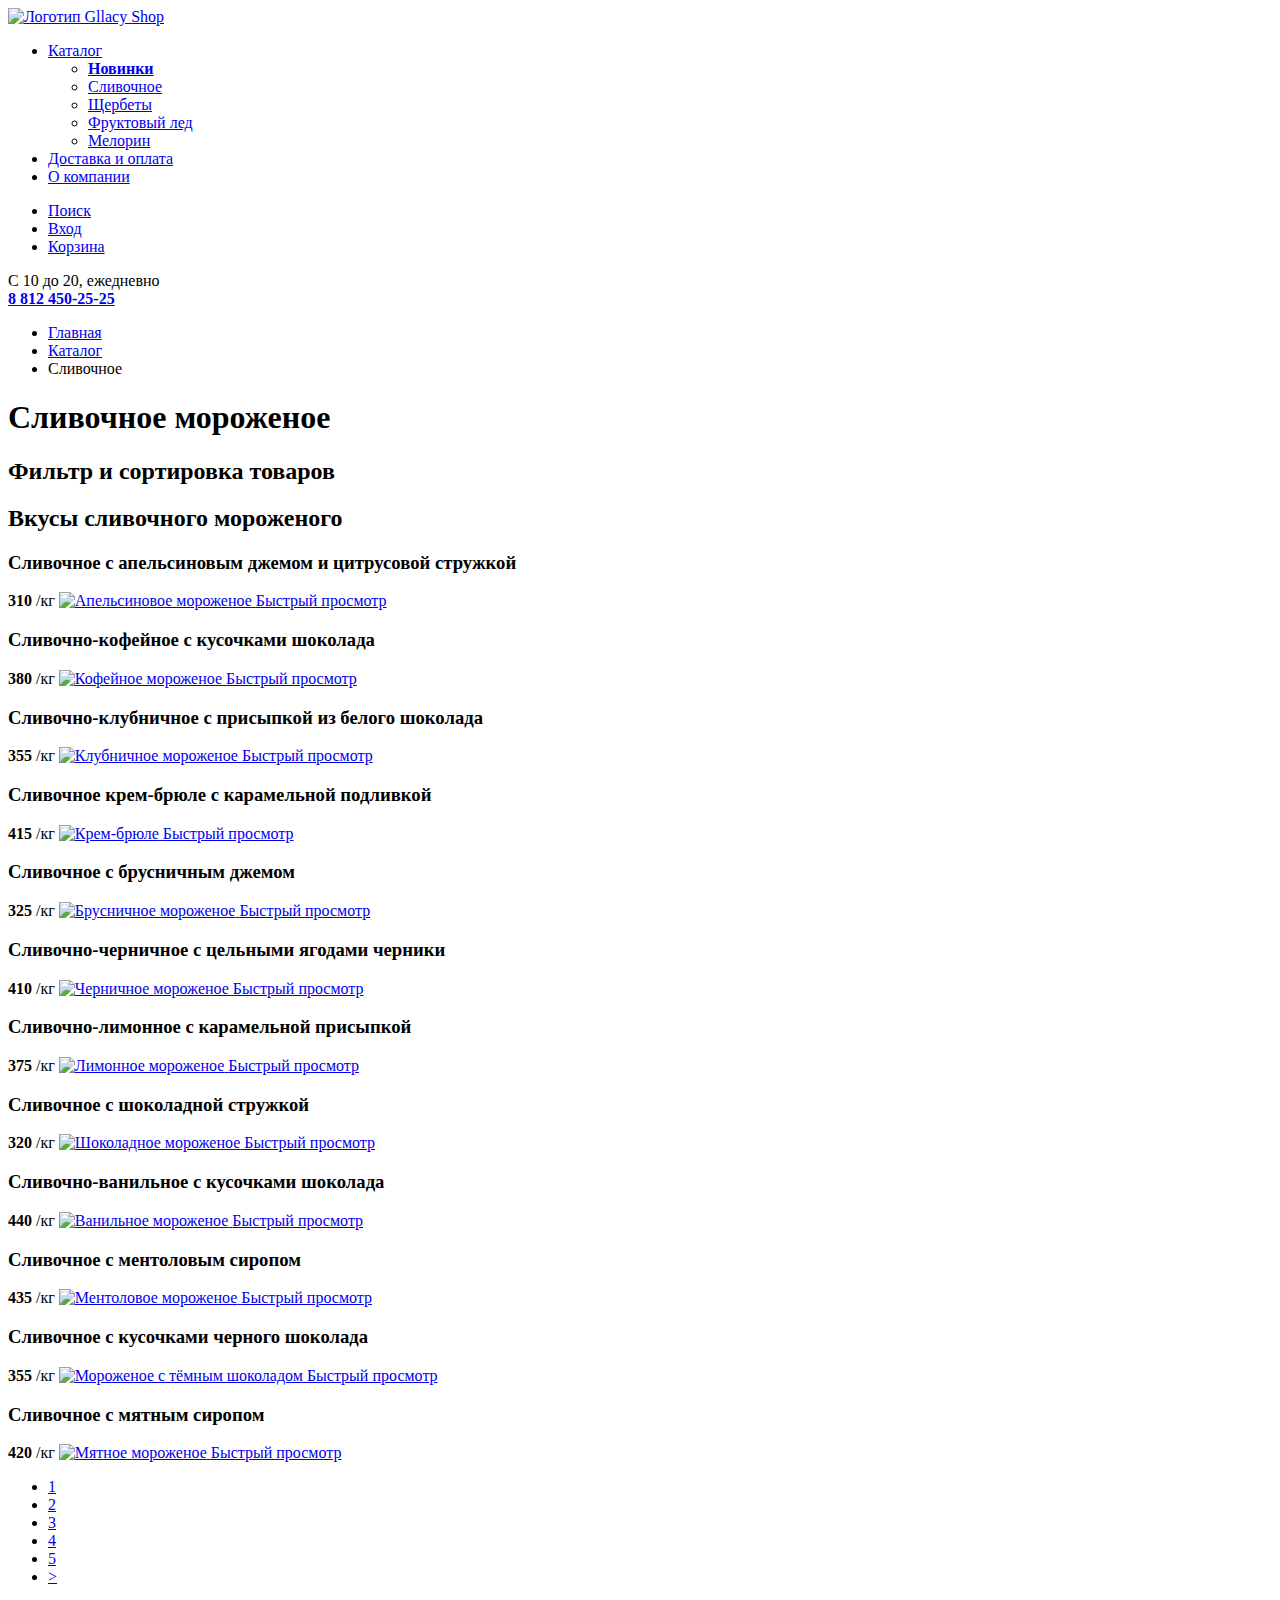
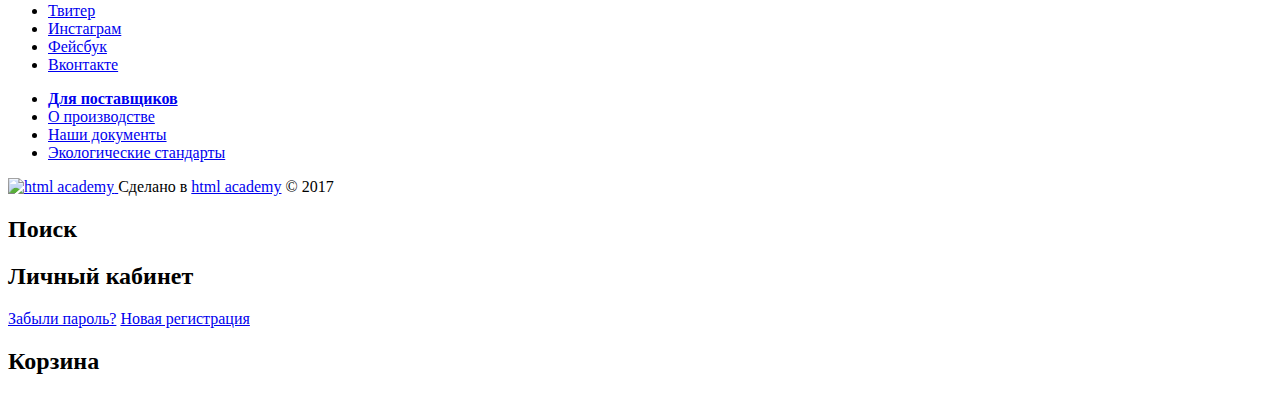
==== catalog.html @ 95138f8a "Правки: done" ====
<!DOCTYPE html>
<html lang="ru">
  <head>
    <meta charset="utf-8">
    <title>Каталог Gllacy Shop</title>
  </head>
  <body>
    <header class="page-header">
      <nav class="main-nav">
        <a class="main-header-logo" href="index.html">
          <img src="img/index-logo.svg" width="154" height="64" alt="Логотип Gllacy Shop">
        </a>
        <ul class="site-nav">
          <li class="site-nav-current">
            <a href="#">Каталог</a>
            <ul class="sub-nav">
              <li><a href="#"><b>Новинки</b></a></li>
              <li><a href="#">Сливочное</a></li>
              <li><a href="#">Щербеты</a></li>
              <li><a href="#">Фруктовый лед</a></li>
              <li><a href="#">Мелорин</a></li>
            </ul>
          </li>
          <li class="site-nav-item">
            <a class="deliver-and-pay" href="#">Доставка и оплата</a>
          </li>
          <li class="site-nav-item">
            <a class="about-company" href="#">О компании</a>
          </li>
        </ul>
        <ul class="user-nav">
          <li class="btn search-btn">
            <a href="#">Поиск</a>
          </li>
          <li class="btn login-btn">
            <a href="#">Вход</a>
          </li>
          <li class="btn basket-btn">
            <a href="#">Корзина</a>
          </li>
        </ul>
      </nav>
      <p class="header-worktime">
        С 10 до 20, ежедневно<br>
        <a class="phone" href="#"><b>8 812 450-25-25</b></a>
      </p>
    </header>

    <main class="container">

      <ul class="breadcrumbs">
        <li><a href="index.html">Главная</a></li>
        <li><a href="#">Каталог</a></li>
        <li class="breadcrumbs-current">Сливочное</li>
      </ul>

      <h1 class="page-title">Сливочное мороженое</h1>

      <section class="filters">
        <h2 class="visually-hidden">Фильтр и сортировка товаров</h2>
        <!--select, input, form-->
      </section>

      <section class="catalog">
        <h2 class="visually-hidden">Вкусы сливочного мороженого</h2>
        <!--1 ряд-->
        <article class="catalog-item">
          <h3>Сливочное с апельсиновым джемом и цитрусовой стружкой</h3>
          <b>310</b> /кг
          <a href="#">
            <img src="img/orange-ice-cream.svg" width="267" height="267" alt="Апельсиновое мороженое">
          </a> 
          <a class="btn" href="#">Быстрый просмотр</a>
        </article>
        <article class="catalog-item">
          <h3>Сливочно-кофейное с кусочками шоколада</h3>
          <b>380</b> /кг
          <a href="#">
            <img src="img/coffee-ice-cream.svg" width="267" height="267" alt="Кофейное мороженое">
          </a>
          <a class="btn" href="#">Быстрый просмотр</a>
        </article>
        <article class="catalog-item">
          <h3>Сливочно-клубничное с присыпкой из белого шоколада</h3>
          <b>355</b> /кг
          <a href="#">
            <img src="img/strawberry-ice-cream.svg" width="267" height="267" alt="Клубничное мороженое">
          </a>
          <a class="btn" href="#">Быстрый просмотр</a>
        </article>
        <article class="catalog-item">
          <h3>Сливочное крем-брюле с карамельной подливкой</h3>
          <b>415</b> /кг
          <a href="#">
            <img src="img/creme-brulee-cream.svg" width="267" height="267" alt="Крем-брюле">
          </a>
          <a class="btn" href="#">Быстрый просмотр</a>
        </article>
        <!--2 ряд-->
        <article class="catalog-item">
          <h3>Сливочное с брусничным джемом</h3>
          <b>325</b> /кг
          <a href="#">
            <img src="img/cowberry-ice-cream.svg" width="267" height="267" alt="Брусничное мороженое">
          </a>
          <a class="btn" href="#">Быстрый просмотр</a>
        </article>
        <article class="catalog-item">
          <h3>Сливочно-черничное с цельными ягодами черники</h3>
          <b>410</b> /кг
          <a href="#">
            <img src="img/blueberry-ice-cream.svg" width="267" height="267" alt="Черничное мороженое">
          </a>
          <a class="btn" href="#">Быстрый просмотр</a>
        </article>
        <article class="catalog-item">
          <h3>Сливочно-лимонное с карамельной присыпкой</h3>
          <b>375</b> /кг
          <a href="#">
            <img src="img/lemon-ice-cream.svg" width="267" height="267" alt="Лимонное мороженое">
          </a>
          <a class="btn" href="#">Быстрый просмотр</a>
        </article>
        <article class="catalog-item">
          <h3>Сливочное с шоколадной стружкой</h3>
          <b>320</b> /кг
          <a href="#">
            <img src="img/chocolate-ice-cream.svg" width="267" height="267" alt="Шоколадное мороженое">
          </a>
          <a class="btn" href="#">Быстрый просмотр</a>
        </article>
        <!--3 ряд-->
        <article class="catalog-item">
          <h3>Сливочно-ванильное с кусочками шоколада </h3>
          <b>440</b> /кг
          <a href="#">
            <img src="img/vanilla-ice-cream.svg" width="267" height="267" alt="Ванильное мороженое">
          </a>
          <a class="btn" href="#">Быстрый просмотр</a>
        </article>
        <article class="catalog-item">
          <h3>Сливочноe с ментоловым сиропом</h3>
          <b>435</b> /кг
          <a href="#">
            <img src="img/menthol-ice-cream.svg" width="267" height="267" alt="Ментоловое мороженое">
            </a>
          <a class="btn" href="#">Быстрый просмотр</a>
        </article>
        <article class="catalog-item">
          <h3>Сливочное с кусочками черного шоколада</h3>
          <b>355</b> /кг
          <a href="#">
            <img src="img/dark-chocolate-ice-cream.svg" width="267" height="267" alt="Мороженое с тёмным шоколадом">
          </a>
          <a class="btn" href="#">Быстрый просмотр</a>
        </article>
        <article class="catalog-item">
          <h3>Сливочное с мятным сиропом</h3>
          <b>420</b> /кг
          <a href="#">
            <img src="img/mint-ice-cream.svg" width="267" height="267" alt="Мятное мороженое">
          </a>
          <a class="btn" href="#">Быстрый просмотр</a>
        </article>
          
        <!--Пагинатор-->
        <ul class="pagination-list">
          <li class="pagination-item pagination-item-current"><a href="#">1</a></li>
          <li class="pagination-item"><a href="#">2</a></li>
          <li class="pagination-item"><a href="#">3</a></li>
          <li class="pagination-item"><a href="#">4</a></li>
          <li class="pagination-item"><a href="#">5</a></li>
          <li class="pagination-item"><a href="#">&gt;</a></li>
        </ul>
      </section>
    </main>
        
    <footer class="page-footer">
      <ul class="footer-social">
        <li class="social-btn"><a href="#">Твитер</a></li>
        <li class="social-btn"><a href="#">Инстаграм</a></li>
        <li class="social-btn"><a href="#">Фейсбук</a></li>
        <li class="social-btn"><a href="#">Вконтакте</a></li>
      </ul>

      <ul class="footer-doc">
        <li class="doc-item">
          <a href="#"><b>Для поставщиков</b></a>
        </li>
        <li class="doc-item"><a href="#">О производстве</a></li>
        <li class="doc-item"><a href="#">Наши документы</a></li>
        <li class="doc-item"><a href="#">Экологические стандарты</a></li>
      </ul>

      <div class="footer-copyright">
        <a href="https://htmlacademy.ru/intensive/htmlcss">
          <img alt="html academy" src="img/htmlacademy.png">
        </a>
        Сделано в <a href="https://htmlacademy.ru/intensive/htmlcss">html academy</a> &copy; 2017
      </div>
    </footer>

    <section class="modal modal-search">
      <h2>Поиск</h2>
      <!--input-->
    </section>

    <section class="modal modal-login">
      <h2 class="visually-hidden">Личный кабинет</h2>
      <!--form and input-->
      <a href="#">Забыли пароль?</a>
      <a href="#">Новая регистрация</a>
    </section>

    <section class="modal modal-basket">
      <h2 class="visually-hidden">Корзина</h2>
      <!--form-->
    </section>

  </body>
</html>
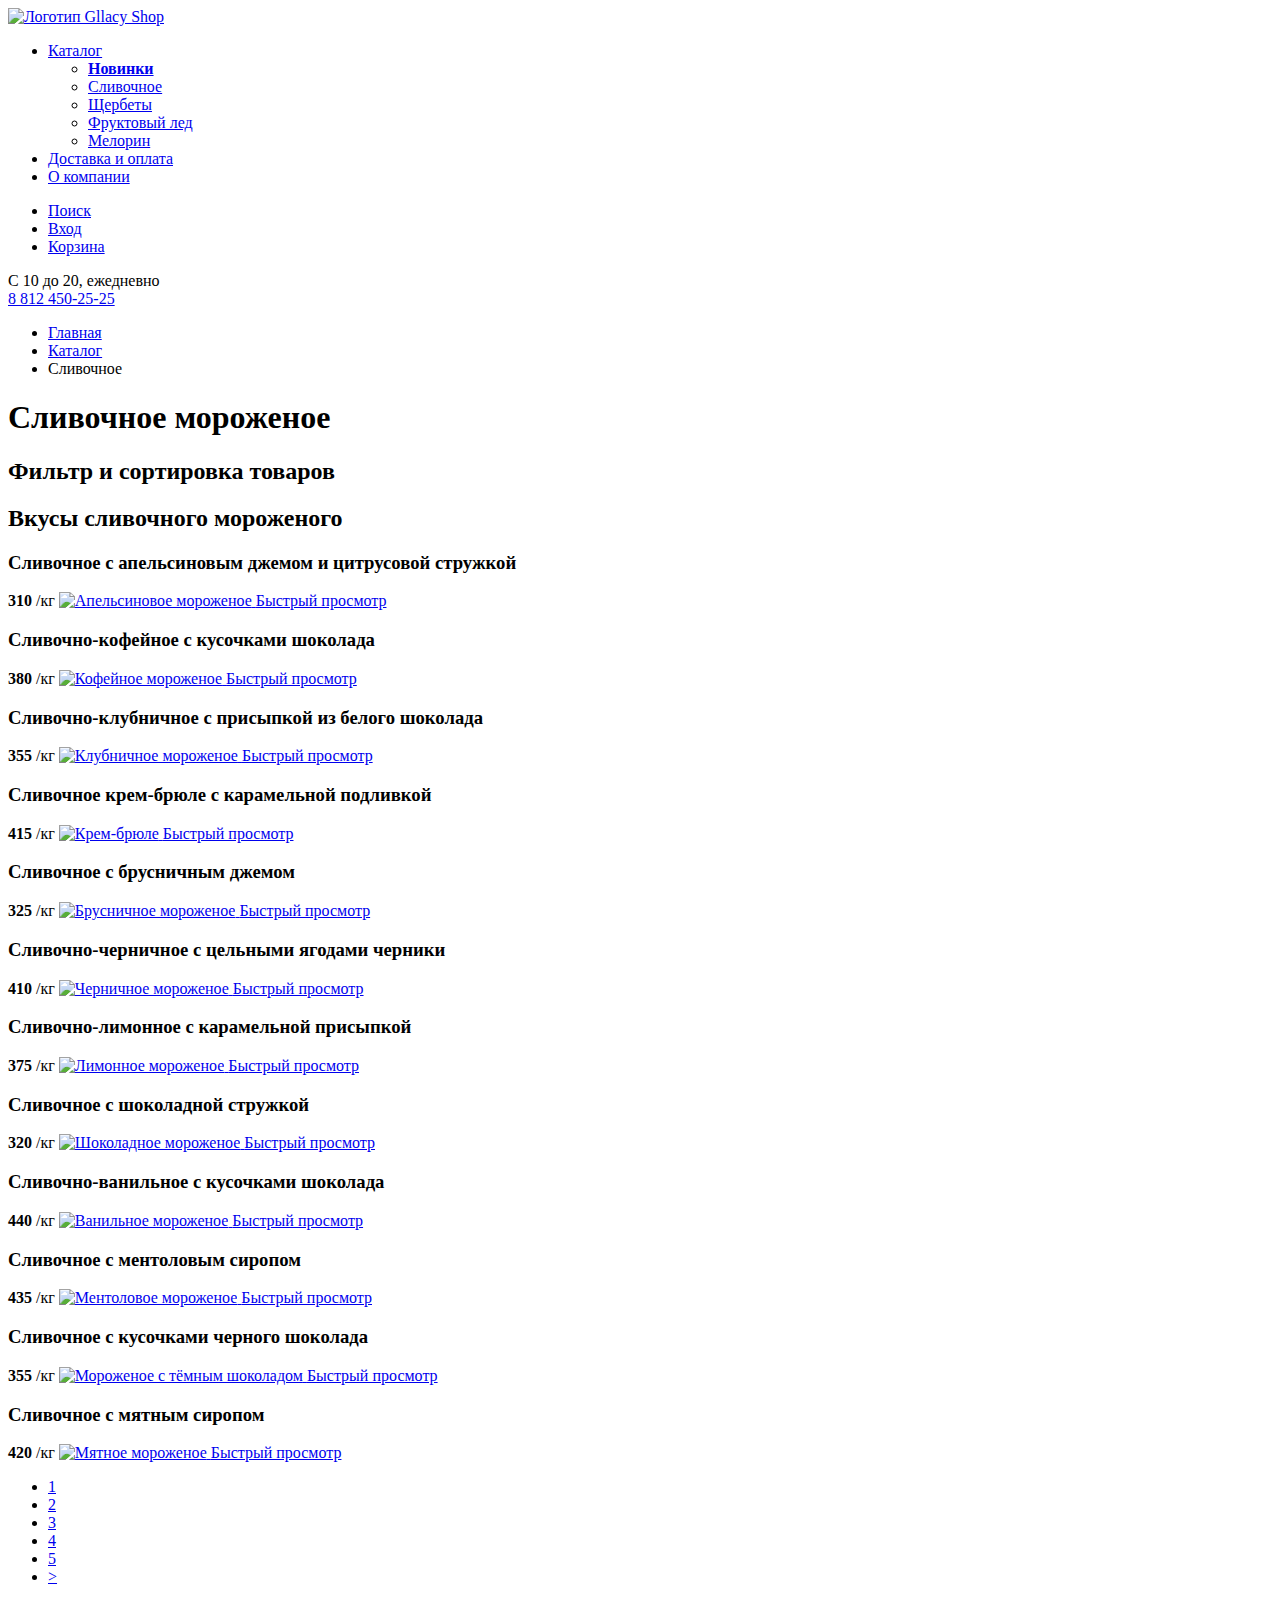
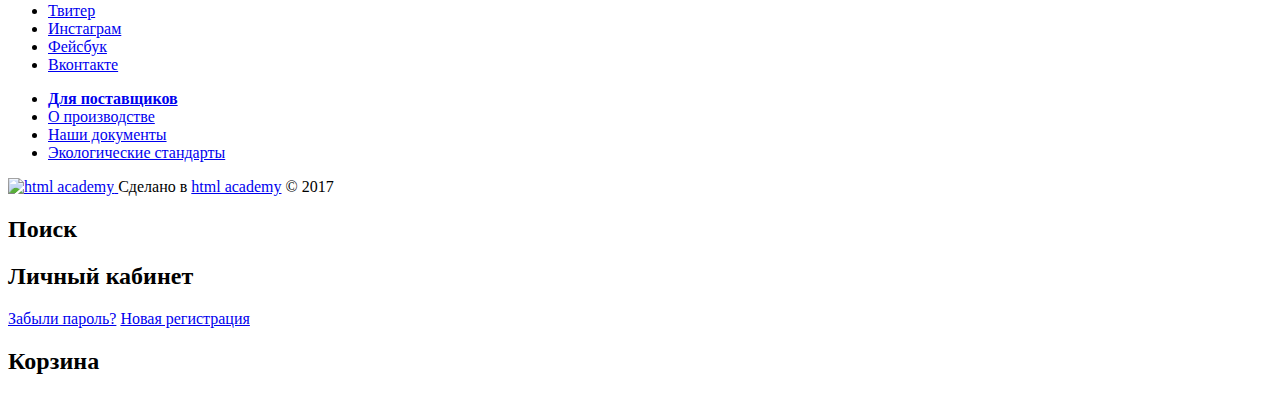
==== commit f7466bfd: "Добавлены классы и переносы" ====
--- a/catalog.html
+++ b/catalog.html
@@ -11,47 +11,61 @@
           <img src="img/index-logo.svg" width="154" height="64" alt="Логотип Gllacy Shop">
         </a>
         <ul class="site-nav">
-          <li class="site-nav-current">
-            <a href="#">Каталог</a>
+          <li class="site-nav-item site-nav-current">
+            <a class="site-nav-link" href="#">Каталог</a>
             <ul class="sub-nav">
-              <li><a href="#"><b>Новинки</b></a></li>
-              <li><a href="#">Сливочное</a></li>
-              <li><a href="#">Щербеты</a></li>
-              <li><a href="#">Фруктовый лед</a></li>
-              <li><a href="#">Мелорин</a></li>
+              <li class="sub-nav-item">
+                <a class="sub-nav-link" href="#"><b>Новинки</b></a>
+              </li>
+              <li class="sub-nav-item">
+                <a class="sub-nav-link" href="#">Сливочное</a>
+              </li>
+              <li class="sub-nav-item">
+                <a class="sub-nav-link" href="#">Щербеты</a>
+              </li>
+              <li class="sub-nav-item">
+                <a class="sub-nav-link" href="#">Фруктовый лед</a>
+              </li>
+              <li class="sub-nav-item">
+                <a class="sub-nav-link" href="#">Мелорин</a>
+              </li>
             </ul>
           </li>
           <li class="site-nav-item">
-            <a class="deliver-and-pay" href="#">Доставка и оплата</a>
+            <a class="site-nav-link" href="#">Доставка и оплата</a>
           </li>
           <li class="site-nav-item">
-            <a class="about-company" href="#">О компании</a>
+            <a class="site-nav-link" href="#">О компании</a>
           </li>
         </ul>
         <ul class="user-nav">
           <li class="btn search-btn">
-            <a href="#">Поиск</a>
+            <a class="user-nav-link" href="#">Поиск</a>
           </li>
           <li class="btn login-btn">
-            <a href="#">Вход</a>
+            <a class="user-nav-link" href="#">Вход</a>
           </li>
           <li class="btn basket-btn">
-            <a href="#">Корзина</a>
+            <a class="user-nav-link" href="#">Корзина</a>
           </li>
         </ul>
       </nav>
       <p class="header-worktime">
         С 10 до 20, ежедневно<br>
-        <a class="phone" href="#"><b>8 812 450-25-25</b></a>
+        <a class="phone" href="tel:+781245502525">8 812 450-25-25</a>
       </p>
     </header>
 
     <main class="container">
 
       <ul class="breadcrumbs">
-        <li><a href="index.html">Главная</a></li>
-        <li><a href="#">Каталог</a></li>
-        <li class="breadcrumbs-current">Сливочное</li>
+        <li class="breadcrumbs-item">
+          <a class="breadcrumbs-link" href="index.html">Главная</a>
+        </li>
+        <li class="breadcrumbs-item">
+          <a class="breadcrumbs-link" href="#">Каталог</a>
+        </li>
+        <li class="breadcrumbs-link breadcrumbs-current">Сливочное</li>
       </ul>
 
       <h1 class="page-title">Сливочное мороженое</h1>
@@ -67,7 +81,7 @@
         <article class="catalog-item">
           <h3>Сливочное с апельсиновым джемом и цитрусовой стружкой</h3>
           <b>310</b> /кг
-          <a href="#">
+          <a class="catalog-img" href="#">
             <img src="img/orange-ice-cream.svg" width="267" height="267" alt="Апельсиновое мороженое">
           </a> 
           <a class="btn" href="#">Быстрый просмотр</a>
@@ -75,7 +89,7 @@
         <article class="catalog-item">
           <h3>Сливочно-кофейное с кусочками шоколада</h3>
           <b>380</b> /кг
-          <a href="#">
+          <a class="catalog-img" href="#">
             <img src="img/coffee-ice-cream.svg" width="267" height="267" alt="Кофейное мороженое">
           </a>
           <a class="btn" href="#">Быстрый просмотр</a>
@@ -83,7 +97,7 @@
         <article class="catalog-item">
           <h3>Сливочно-клубничное с присыпкой из белого шоколада</h3>
           <b>355</b> /кг
-          <a href="#">
+          <a class="catalog-img" href="#">
             <img src="img/strawberry-ice-cream.svg" width="267" height="267" alt="Клубничное мороженое">
           </a>
           <a class="btn" href="#">Быстрый просмотр</a>
@@ -91,7 +105,7 @@
         <article class="catalog-item">
           <h3>Сливочное крем-брюле с карамельной подливкой</h3>
           <b>415</b> /кг
-          <a href="#">
+          <a class="catalog-img" href="#">
             <img src="img/creme-brulee-cream.svg" width="267" height="267" alt="Крем-брюле">
           </a>
           <a class="btn" href="#">Быстрый просмотр</a>
@@ -100,7 +114,7 @@
         <article class="catalog-item">
           <h3>Сливочное с брусничным джемом</h3>
           <b>325</b> /кг
-          <a href="#">
+          <a class="catalog-img" href="#">
             <img src="img/cowberry-ice-cream.svg" width="267" height="267" alt="Брусничное мороженое">
           </a>
           <a class="btn" href="#">Быстрый просмотр</a>
@@ -108,7 +122,7 @@
         <article class="catalog-item">
           <h3>Сливочно-черничное с цельными ягодами черники</h3>
           <b>410</b> /кг
-          <a href="#">
+          <a class="catalog-img" href="#">
             <img src="img/blueberry-ice-cream.svg" width="267" height="267" alt="Черничное мороженое">
           </a>
           <a class="btn" href="#">Быстрый просмотр</a>
@@ -116,7 +130,7 @@
         <article class="catalog-item">
           <h3>Сливочно-лимонное с карамельной присыпкой</h3>
           <b>375</b> /кг
-          <a href="#">
+          <a class="catalog-img" href="#">
             <img src="img/lemon-ice-cream.svg" width="267" height="267" alt="Лимонное мороженое">
           </a>
           <a class="btn" href="#">Быстрый просмотр</a>
@@ -124,7 +138,7 @@
         <article class="catalog-item">
           <h3>Сливочное с шоколадной стружкой</h3>
           <b>320</b> /кг
-          <a href="#">
+          <a class="catalog-img" href="#">
             <img src="img/chocolate-ice-cream.svg" width="267" height="267" alt="Шоколадное мороженое">
           </a>
           <a class="btn" href="#">Быстрый просмотр</a>
@@ -133,7 +147,7 @@
         <article class="catalog-item">
           <h3>Сливочно-ванильное с кусочками шоколада </h3>
           <b>440</b> /кг
-          <a href="#">
+          <a class="catalog-img" href="#">
             <img src="img/vanilla-ice-cream.svg" width="267" height="267" alt="Ванильное мороженое">
           </a>
           <a class="btn" href="#">Быстрый просмотр</a>
@@ -141,7 +155,7 @@
         <article class="catalog-item">
           <h3>Сливочноe с ментоловым сиропом</h3>
           <b>435</b> /кг
-          <a href="#">
+          <a class="catalog-img" href="#">
             <img src="img/menthol-ice-cream.svg" width="267" height="267" alt="Ментоловое мороженое">
             </a>
           <a class="btn" href="#">Быстрый просмотр</a>
@@ -149,7 +163,7 @@
         <article class="catalog-item">
           <h3>Сливочное с кусочками черного шоколада</h3>
           <b>355</b> /кг
-          <a href="#">
+          <a class="catalog-img" href="#">
             <img src="img/dark-chocolate-ice-cream.svg" width="267" height="267" alt="Мороженое с тёмным шоколадом">
           </a>
           <a class="btn" href="#">Быстрый просмотр</a>
@@ -157,7 +171,7 @@
         <article class="catalog-item">
           <h3>Сливочное с мятным сиропом</h3>
           <b>420</b> /кг
-          <a href="#">
+          <a class="catalog-img" href="#">
             <img src="img/mint-ice-cream.svg" width="267" height="267" alt="Мятное мороженое">
           </a>
           <a class="btn" href="#">Быстрый просмотр</a>
@@ -165,35 +179,61 @@
           
         <!--Пагинатор-->
         <ul class="pagination-list">
-          <li class="pagination-item pagination-item-current"><a href="#">1</a></li>
-          <li class="pagination-item"><a href="#">2</a></li>
-          <li class="pagination-item"><a href="#">3</a></li>
-          <li class="pagination-item"><a href="#">4</a></li>
-          <li class="pagination-item"><a href="#">5</a></li>
-          <li class="pagination-item"><a href="#">&gt;</a></li>
+          <li class="pagination-item pagination-item-current">
+            <a class="paginator-link" href="#">1</a>
+          </li>
+          <li class="pagination-item">
+            <a class="paginator-link" href="#">2</a>
+          </li>
+          <li class="pagination-item">
+            <a class="paginator-link" href="#">3</a>
+          </li>
+          <li class="pagination-item">
+            <a class="paginator-link" href="#">4</a>
+          </li>
+          <li class="pagination-item">
+            <a class="paginator-link" href="#">5</a>
+          </li>
+          <li class="pagination-item">
+            <a class="paginator-link" href="#">&gt;</a>
+          </li>
         </ul>
       </section>
     </main>
         
     <footer class="page-footer">
-      <ul class="footer-social">
-        <li class="social-btn"><a href="#">Твитер</a></li>
-        <li class="social-btn"><a href="#">Инстаграм</a></li>
-        <li class="social-btn"><a href="#">Фейсбук</a></li>
-        <li class="social-btn"><a href="#">Вконтакте</a></li>
+       <ul class="footer-social">
+        <li class="social-btn">
+          <a class="social-link" href="#">Твитер</a>
+        </li>
+        <li class="social-btn">
+          <a class="social-link" href="#">Инстаграм</a>
+        </li>
+        <li class="social-btn">
+          <a class="social-link" href="#">Фейсбук</a>
+        </li>
+        <li class="social-btn">
+          <a class="social-link" href="#">Вконтакте</a>
+        </li>
       </ul>
 
       <ul class="footer-doc">
         <li class="doc-item">
-          <a href="#"><b>Для поставщиков</b></a>
-        </li>
-        <li class="doc-item"><a href="#">О производстве</a></li>
-        <li class="doc-item"><a href="#">Наши документы</a></li>
-        <li class="doc-item"><a href="#">Экологические стандарты</a></li>
+          <a class="doc-link" href="#"><b>Для поставщиков</b></a>
+        </li>
+        <li class="doc-item">
+          <a class="doc-link" href="#">О производстве</a>
+        </li>
+        <li class="doc-item">
+          <a class="doc-link" href="#">Наши документы</a>
+        </li>
+        <li class="doc-item">
+          <a class="doc-link" href="#">Экологические стандарты</a>
+        </li>
       </ul>
-
+      
       <div class="footer-copyright">
-        <a href="https://htmlacademy.ru/intensive/htmlcss">
+        <a class="copyright-logo" href="https://htmlacademy.ru/intensive/htmlcss">
           <img alt="html academy" src="img/htmlacademy.png">
         </a>
         Сделано в <a href="https://htmlacademy.ru/intensive/htmlcss">html academy</a> &copy; 2017
@@ -208,8 +248,8 @@
     <section class="modal modal-login">
       <h2 class="visually-hidden">Личный кабинет</h2>
       <!--form and input-->
-      <a href="#">Забыли пароль?</a>
-      <a href="#">Новая регистрация</a>
+      <a class="login-link" href="#">Забыли пароль?</a>
+      <a class="login-link" href="#">Новая регистрация</a>
     </section>
 
     <section class="modal modal-basket">
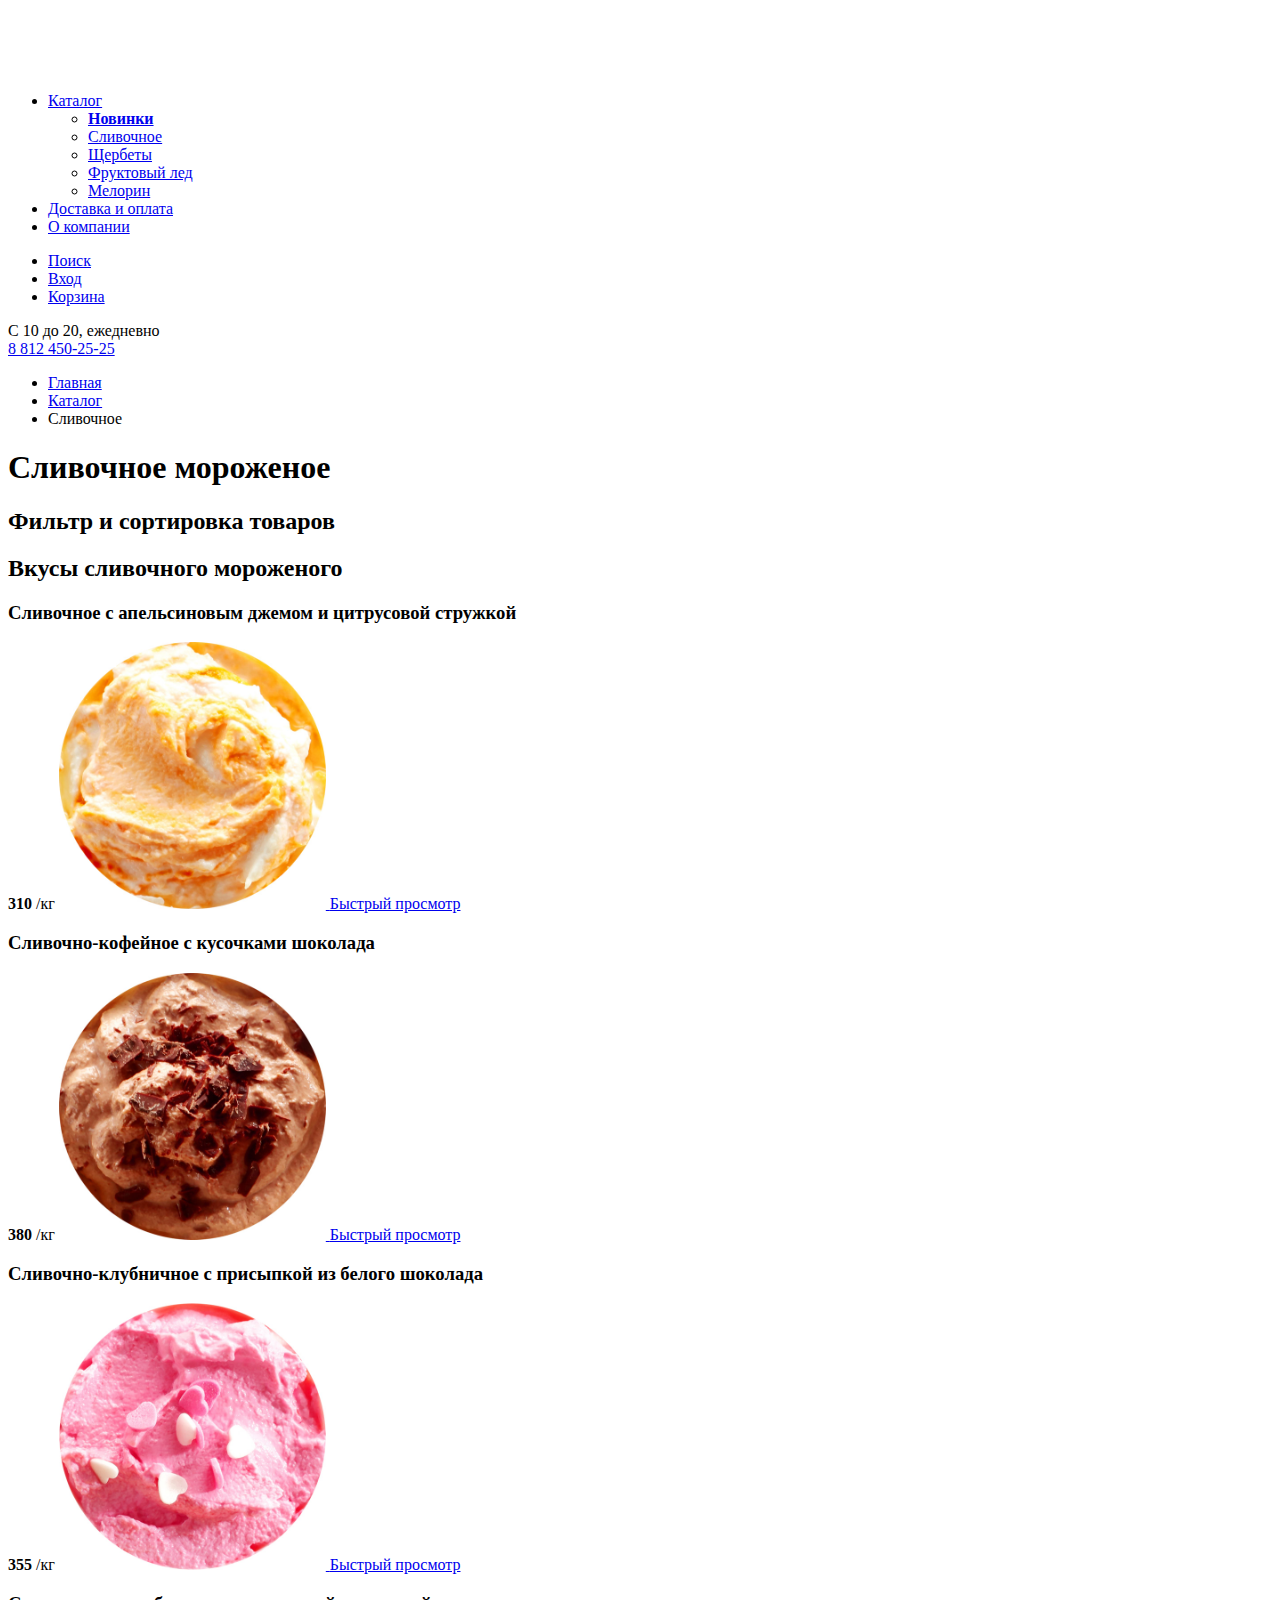
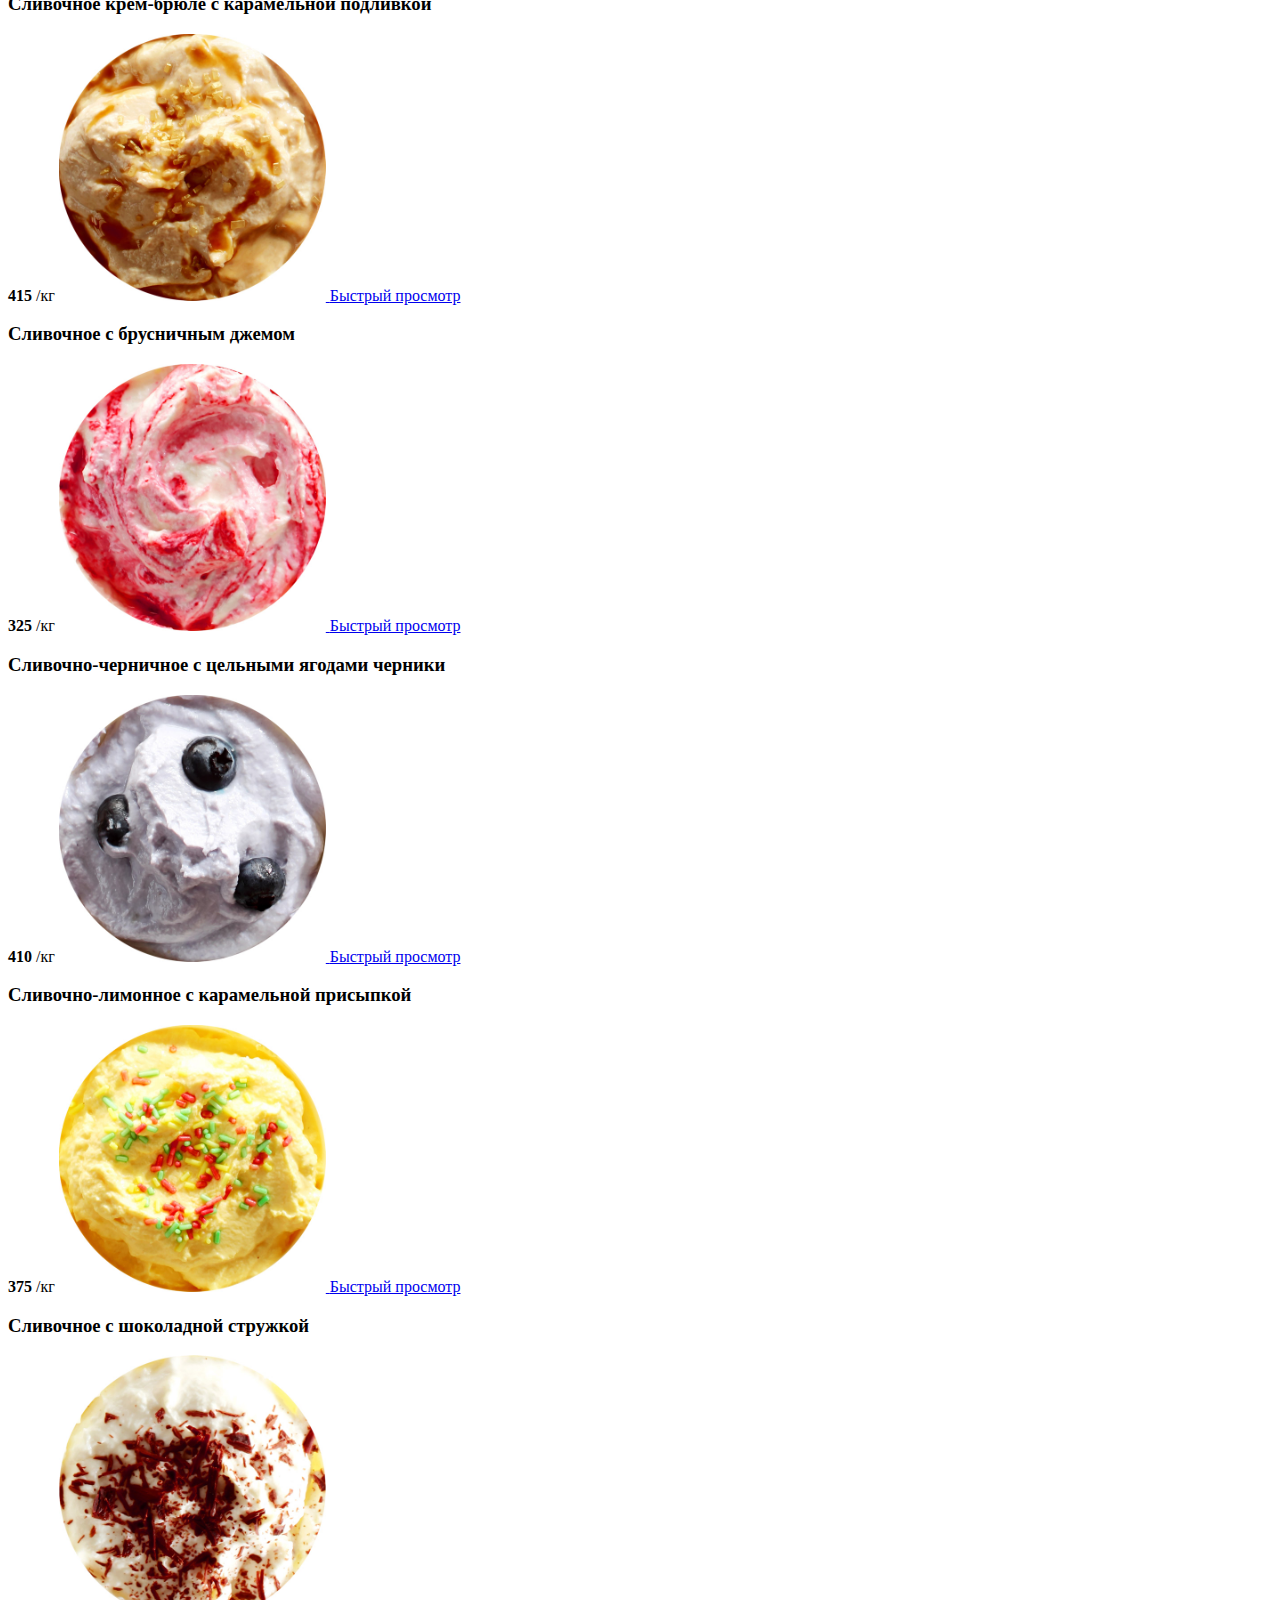
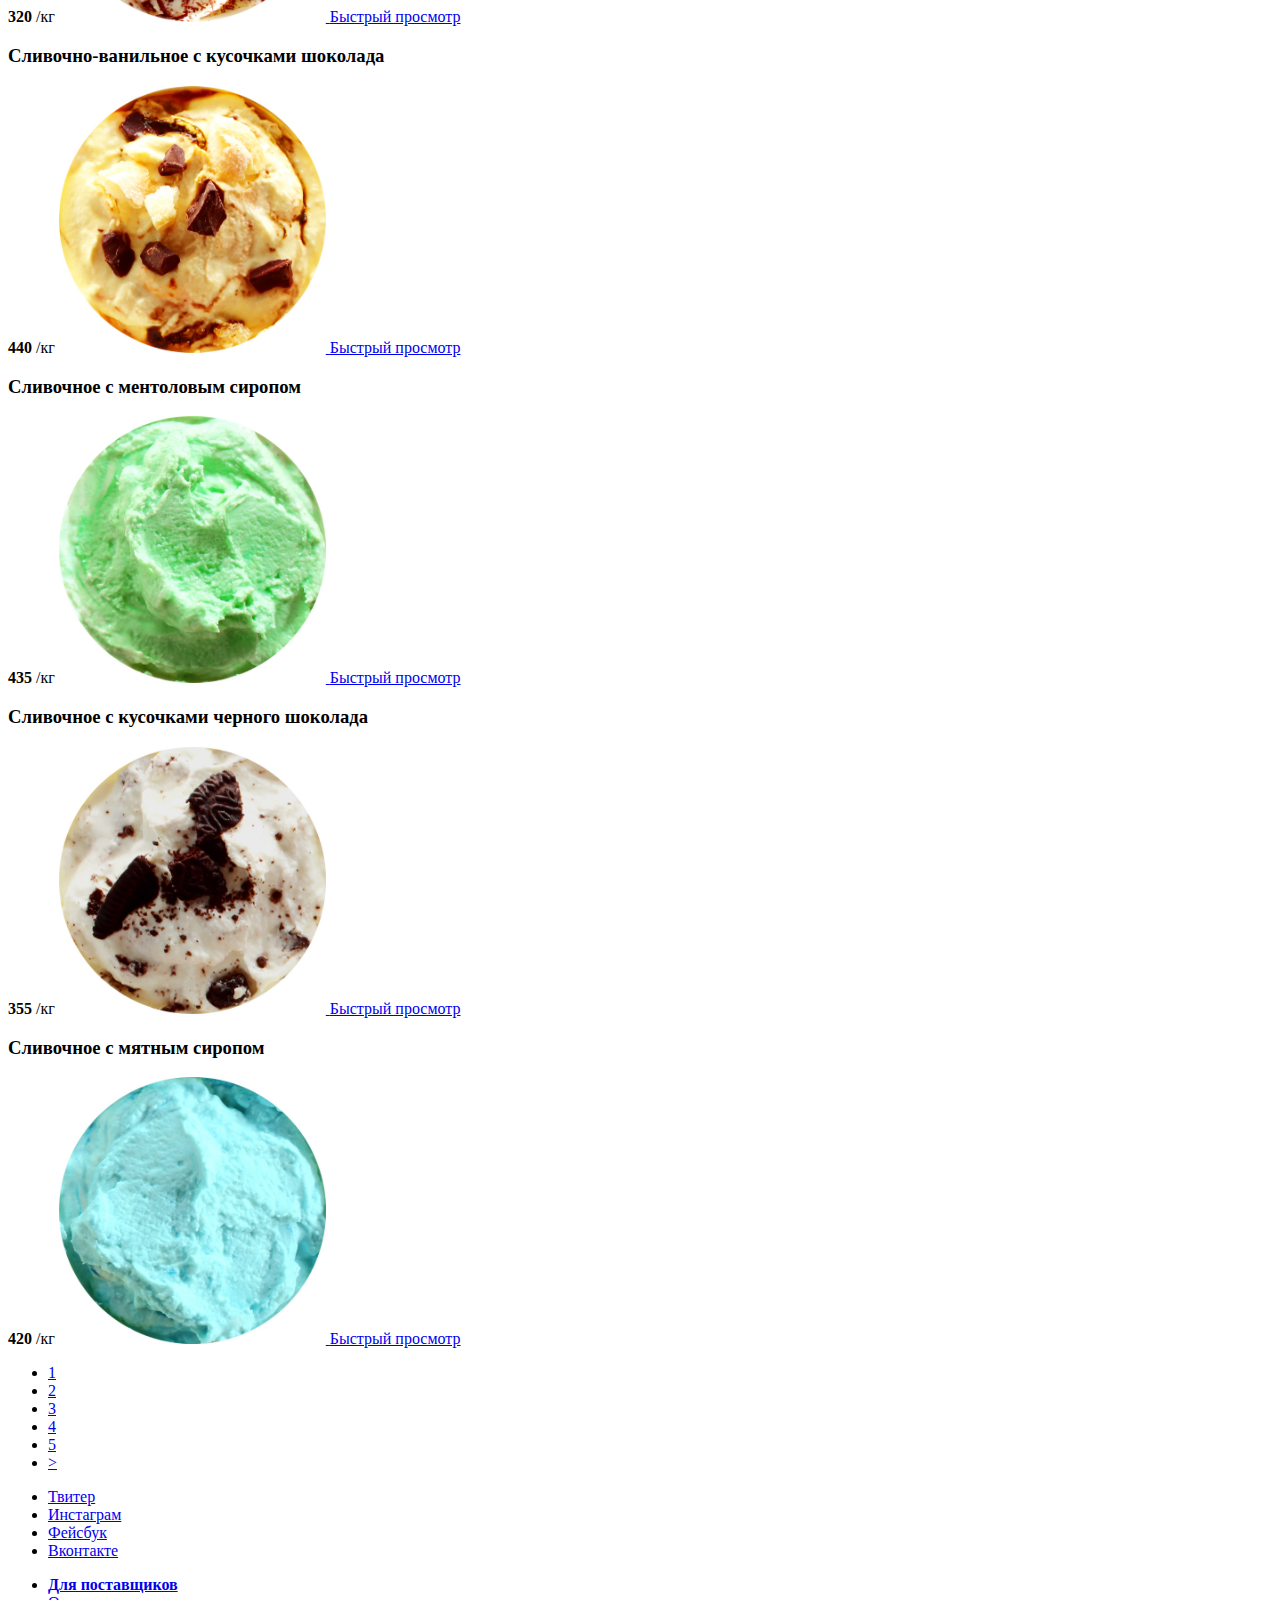
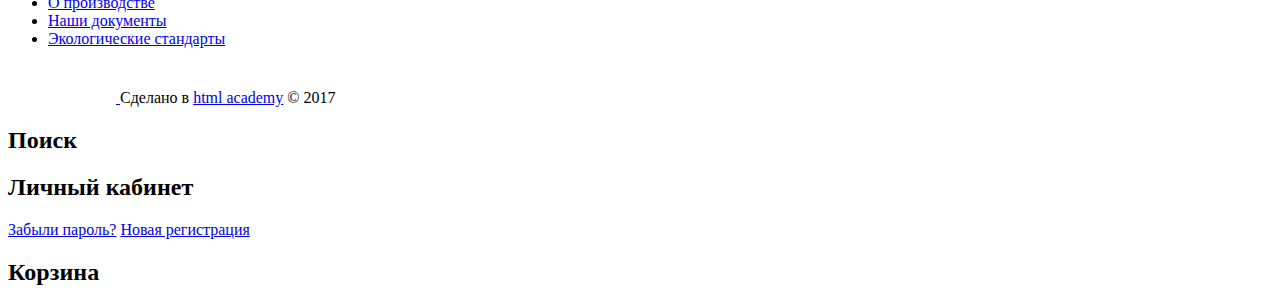
==== commit 49fcdc3f: "Добавлены изображения" ====
--- a/catalog.html
+++ b/catalog.html
@@ -40,13 +40,13 @@
         </ul>
         <ul class="user-nav">
           <li class="btn search-btn">
-            <a class="user-nav-link" href="#">Поиск</a>
+            <a class="user-nav-link" href="#">Поиск</a> <!--search.svg-->
           </li>
           <li class="btn login-btn">
-            <a class="user-nav-link" href="#">Вход</a>
+            <a class="user-nav-link" href="#">Вход</a> <!--login.svg-->
           </li>
           <li class="btn basket-btn">
-            <a class="user-nav-link" href="#">Корзина</a>
+            <a class="user-nav-link" href="#">Корзина</a> <!--basket.svg basket-full.svg-->
           </li>
         </ul>
       </nav>
@@ -58,7 +58,7 @@
 
     <main class="container">
 
-      <ul class="breadcrumbs">
+      <ul class="breadcrumbs"> <!--icon-right-small.svg-->
         <li class="breadcrumbs-item">
           <a class="breadcrumbs-link" href="index.html">Главная</a>
         </li>
@@ -73,6 +73,7 @@
       <section class="filters">
         <h2 class="visually-hidden">Фильтр и сортировка товаров</h2>
         <!--select, input, form-->
+        <!--icon-down-dir.svg radio-off.svg radio-on.svg filter-button.svg checkbox-off.svg checkbox-on.svg-->
       </section>
 
       <section class="catalog">
@@ -82,7 +83,7 @@
           <h3>Сливочное с апельсиновым джемом и цитрусовой стружкой</h3>
           <b>310</b> /кг
           <a class="catalog-img" href="#">
-            <img src="img/orange-ice-cream.svg" width="267" height="267" alt="Апельсиновое мороженое">
+            <img src="img/orange-ice-cream.jpg" width="267" height="267" alt="Апельсиновое мороженое">
           </a> 
           <a class="btn" href="#">Быстрый просмотр</a>
         </article>
@@ -90,7 +91,7 @@
           <h3>Сливочно-кофейное с кусочками шоколада</h3>
           <b>380</b> /кг
           <a class="catalog-img" href="#">
-            <img src="img/coffee-ice-cream.svg" width="267" height="267" alt="Кофейное мороженое">
+            <img src="img/coffee-ice-cream.jpg" width="267" height="267" alt="Кофейное мороженое">
           </a>
           <a class="btn" href="#">Быстрый просмотр</a>
         </article>
@@ -98,7 +99,7 @@
           <h3>Сливочно-клубничное с присыпкой из белого шоколада</h3>
           <b>355</b> /кг
           <a class="catalog-img" href="#">
-            <img src="img/strawberry-ice-cream.svg" width="267" height="267" alt="Клубничное мороженое">
+            <img src="img/strawberry-ice-cream.jpg" width="267" height="267" alt="Клубничное мороженое">
           </a>
           <a class="btn" href="#">Быстрый просмотр</a>
         </article>
@@ -106,7 +107,7 @@
           <h3>Сливочное крем-брюле с карамельной подливкой</h3>
           <b>415</b> /кг
           <a class="catalog-img" href="#">
-            <img src="img/creme-brulee-cream.svg" width="267" height="267" alt="Крем-брюле">
+            <img src="img/creme-brulee-cream.jpg" width="267" height="267" alt="Крем-брюле">
           </a>
           <a class="btn" href="#">Быстрый просмотр</a>
         </article>
@@ -115,7 +116,7 @@
           <h3>Сливочное с брусничным джемом</h3>
           <b>325</b> /кг
           <a class="catalog-img" href="#">
-            <img src="img/cowberry-ice-cream.svg" width="267" height="267" alt="Брусничное мороженое">
+            <img src="img/cowberry-ice-cream.jpg" width="267" height="267" alt="Брусничное мороженое">
           </a>
           <a class="btn" href="#">Быстрый просмотр</a>
         </article>
@@ -123,7 +124,7 @@
           <h3>Сливочно-черничное с цельными ягодами черники</h3>
           <b>410</b> /кг
           <a class="catalog-img" href="#">
-            <img src="img/blueberry-ice-cream.svg" width="267" height="267" alt="Черничное мороженое">
+            <img src="img/blueberry-ice-cream.jpg" width="267" height="267" alt="Черничное мороженое">
           </a>
           <a class="btn" href="#">Быстрый просмотр</a>
         </article>
@@ -131,7 +132,7 @@
           <h3>Сливочно-лимонное с карамельной присыпкой</h3>
           <b>375</b> /кг
           <a class="catalog-img" href="#">
-            <img src="img/lemon-ice-cream.svg" width="267" height="267" alt="Лимонное мороженое">
+            <img src="img/lemon-ice-cream.jpg" width="267" height="267" alt="Лимонное мороженое">
           </a>
           <a class="btn" href="#">Быстрый просмотр</a>
         </article>
@@ -139,7 +140,7 @@
           <h3>Сливочное с шоколадной стружкой</h3>
           <b>320</b> /кг
           <a class="catalog-img" href="#">
-            <img src="img/chocolate-ice-cream.svg" width="267" height="267" alt="Шоколадное мороженое">
+            <img src="img/chocolate-ice-cream.jpg" width="267" height="267" alt="Шоколадное мороженое">
           </a>
           <a class="btn" href="#">Быстрый просмотр</a>
         </article>
@@ -148,7 +149,7 @@
           <h3>Сливочно-ванильное с кусочками шоколада </h3>
           <b>440</b> /кг
           <a class="catalog-img" href="#">
-            <img src="img/vanilla-ice-cream.svg" width="267" height="267" alt="Ванильное мороженое">
+            <img src="img/vanilla-ice-cream.jpg" width="267" height="267" alt="Ванильное мороженое">
           </a>
           <a class="btn" href="#">Быстрый просмотр</a>
         </article>
@@ -156,7 +157,7 @@
           <h3>Сливочноe с ментоловым сиропом</h3>
           <b>435</b> /кг
           <a class="catalog-img" href="#">
-            <img src="img/menthol-ice-cream.svg" width="267" height="267" alt="Ментоловое мороженое">
+            <img src="img/menthol-ice-cream.jpg" width="267" height="267" alt="Ментоловое мороженое">
             </a>
           <a class="btn" href="#">Быстрый просмотр</a>
         </article>
@@ -164,7 +165,7 @@
           <h3>Сливочное с кусочками черного шоколада</h3>
           <b>355</b> /кг
           <a class="catalog-img" href="#">
-            <img src="img/dark-chocolate-ice-cream.svg" width="267" height="267" alt="Мороженое с тёмным шоколадом">
+            <img src="img/dark-chocolate-ice-cream.jpg" width="267" height="267" alt="Мороженое с тёмным шоколадом">
           </a>
           <a class="btn" href="#">Быстрый просмотр</a>
         </article>
@@ -172,7 +173,7 @@
           <h3>Сливочное с мятным сиропом</h3>
           <b>420</b> /кг
           <a class="catalog-img" href="#">
-            <img src="img/mint-ice-cream.svg" width="267" height="267" alt="Мятное мороженое">
+            <img src="img/mint-ice-cream.jpg" width="267" height="267" alt="Мятное мороженое">
           </a>
           <a class="btn" href="#">Быстрый просмотр</a>
         </article>
@@ -202,7 +203,7 @@
     </main>
         
     <footer class="page-footer">
-       <ul class="footer-social">
+       <ul class="footer-social"> <!--tw.svg insta.svg fb.svg vk.svg-->
         <li class="social-btn">
           <a class="social-link" href="#">Твитер</a>
         </li>
@@ -217,7 +218,7 @@
         </li>
       </ul>
 
-      <ul class="footer-doc">
+      <ul class="footer-doc"> <!--heart.svg-->
         <li class="doc-item">
           <a class="doc-link" href="#"><b>Для поставщиков</b></a>
         </li>
@@ -234,7 +235,7 @@
       
       <div class="footer-copyright">
         <a class="copyright-logo" href="https://htmlacademy.ru/intensive/htmlcss">
-          <img alt="html academy" src="img/htmlacademy.png">
+          <img alt="html academy" src="img/htmlacademy.svg" width="108" height="39">
         </a>
         Сделано в <a href="https://htmlacademy.ru/intensive/htmlcss">html academy</a> &copy; 2017
       </div>
@@ -255,6 +256,7 @@
     <section class="modal modal-basket">
       <h2 class="visually-hidden">Корзина</h2>
       <!--form-->
+      <!--X.svg-->
     </section>
 
   </body>
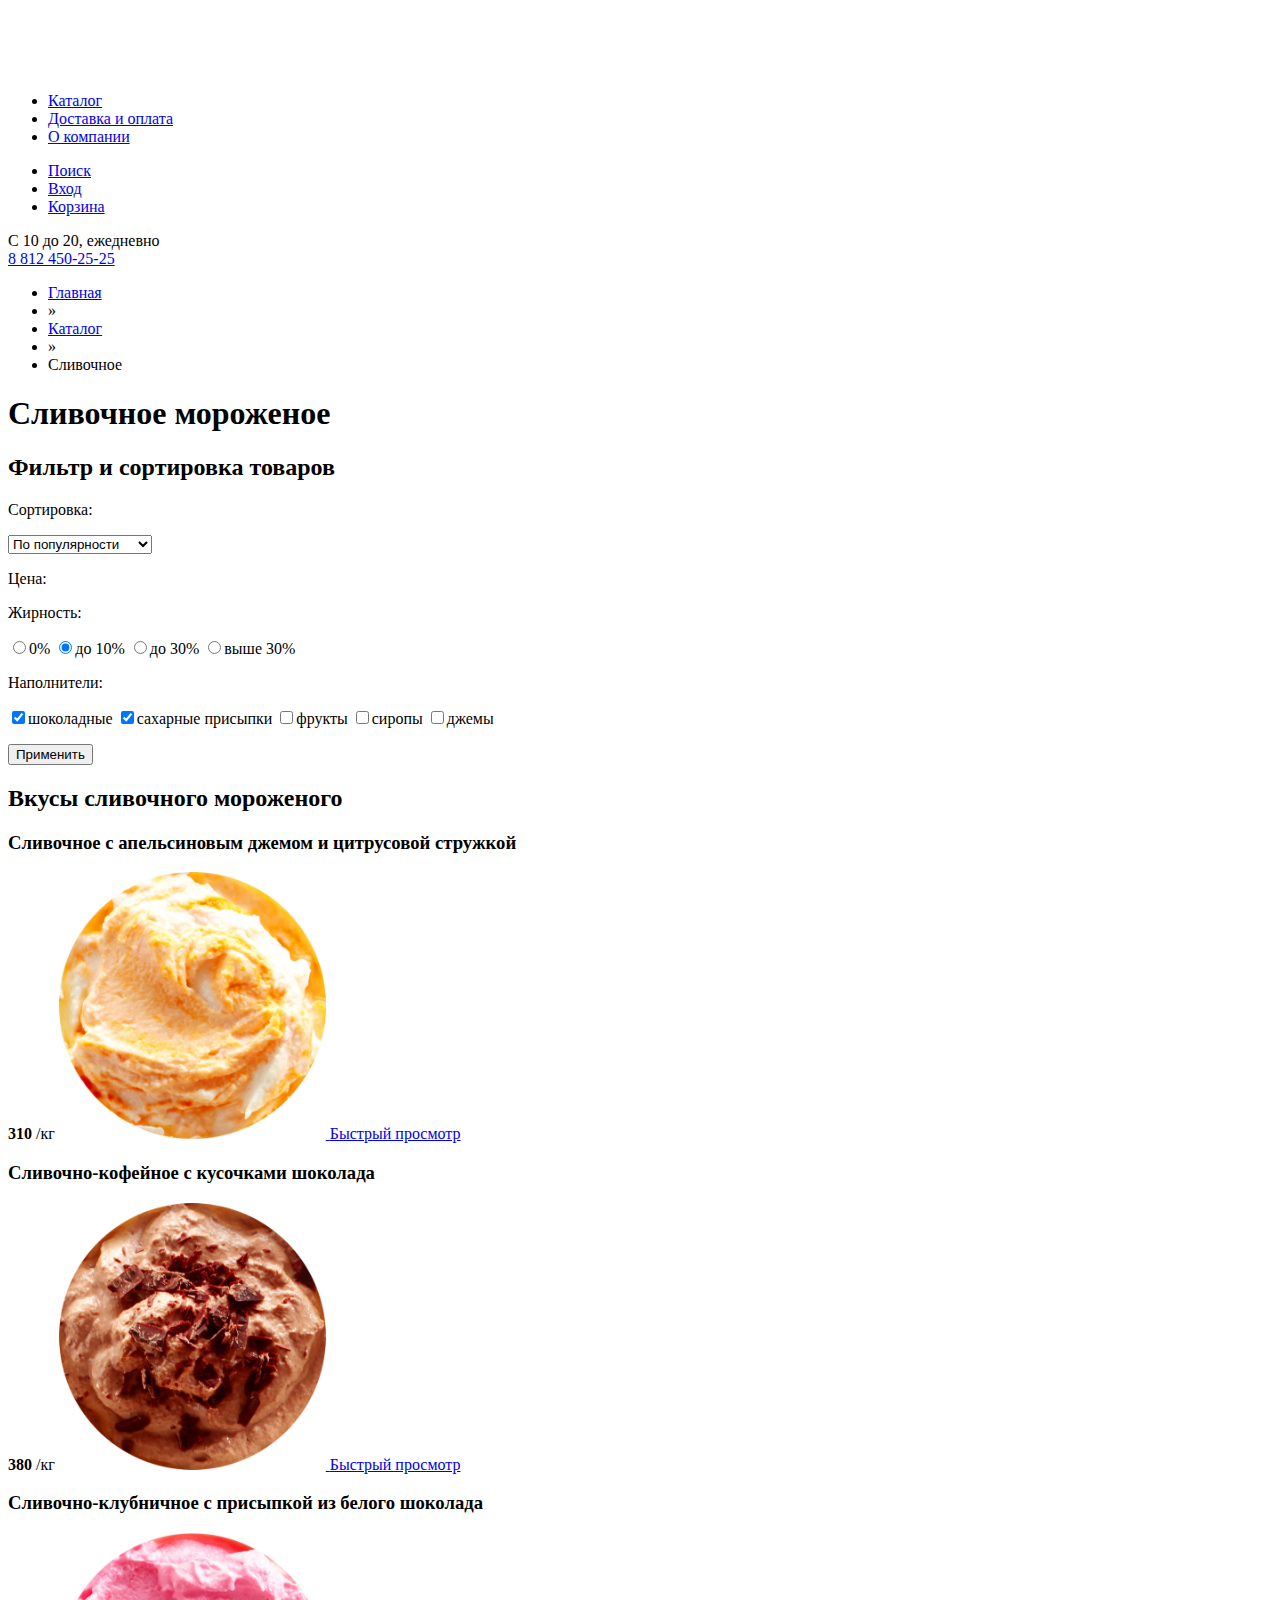
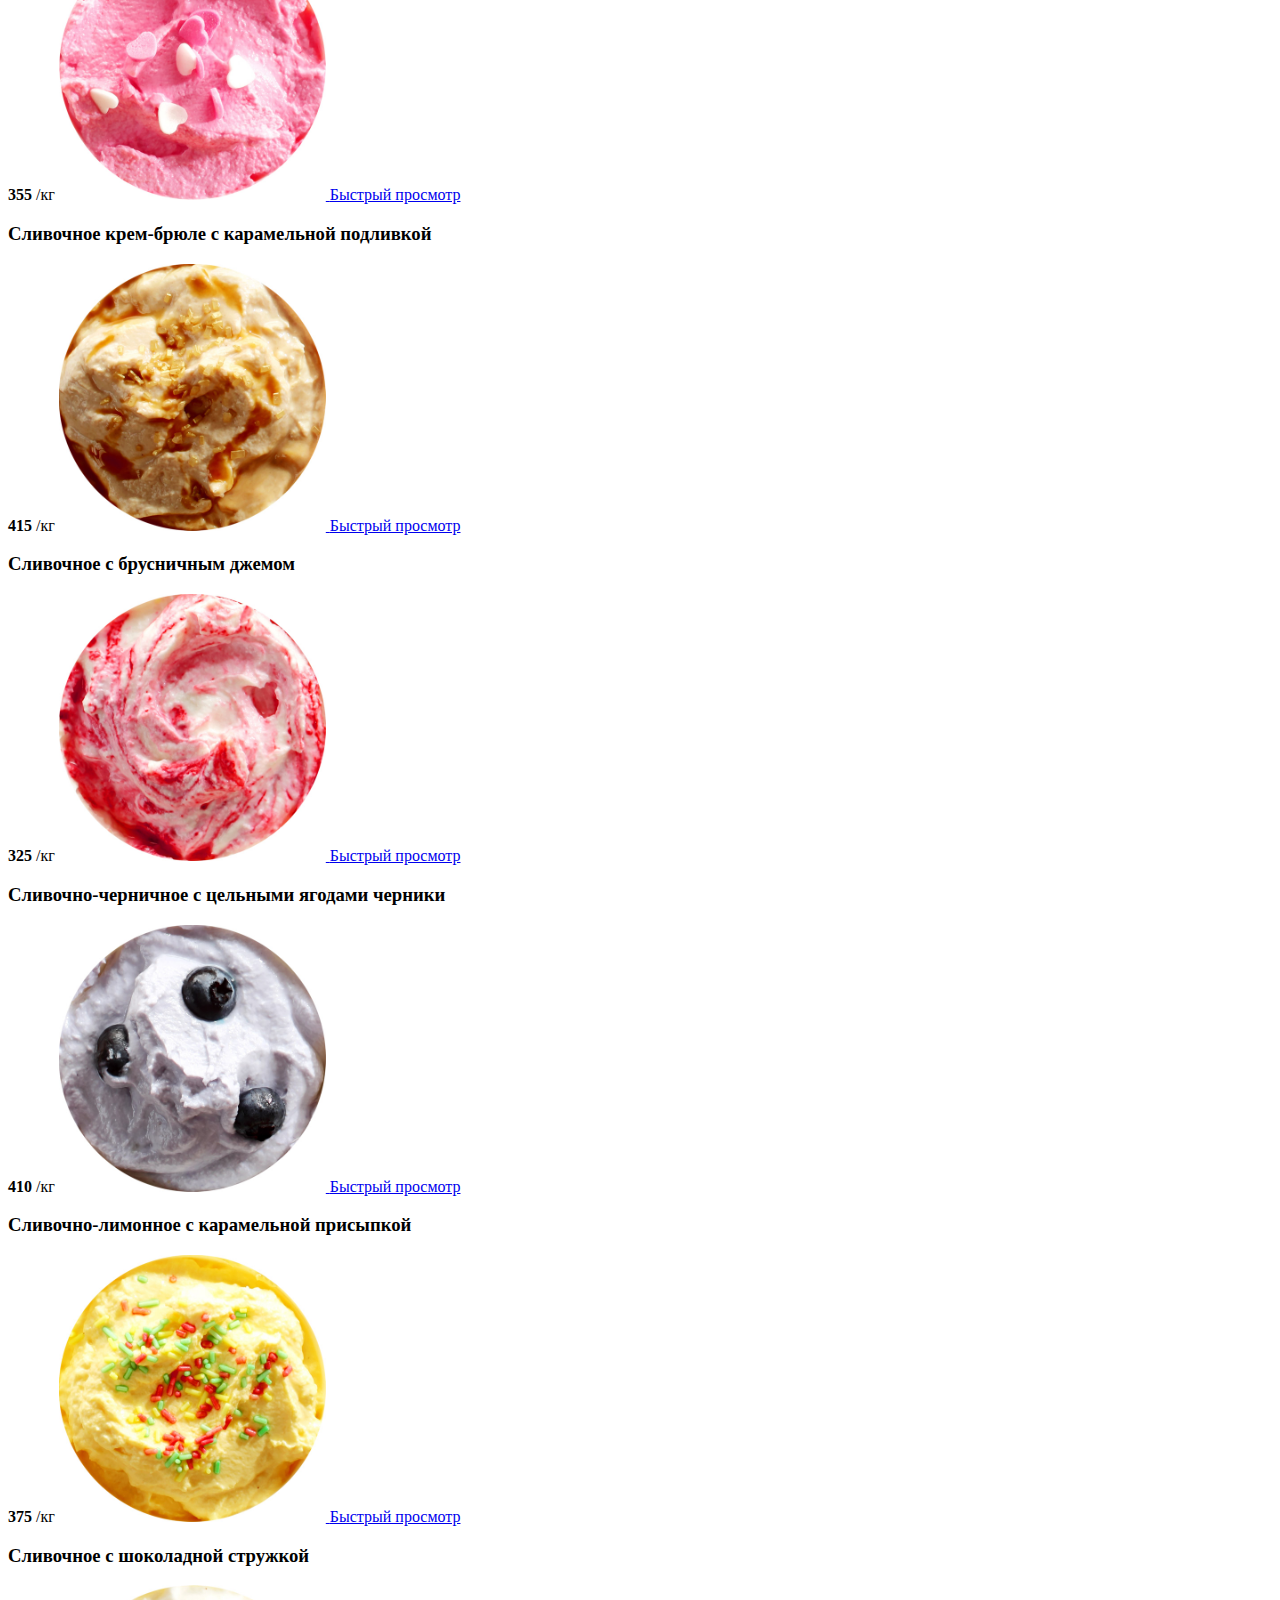
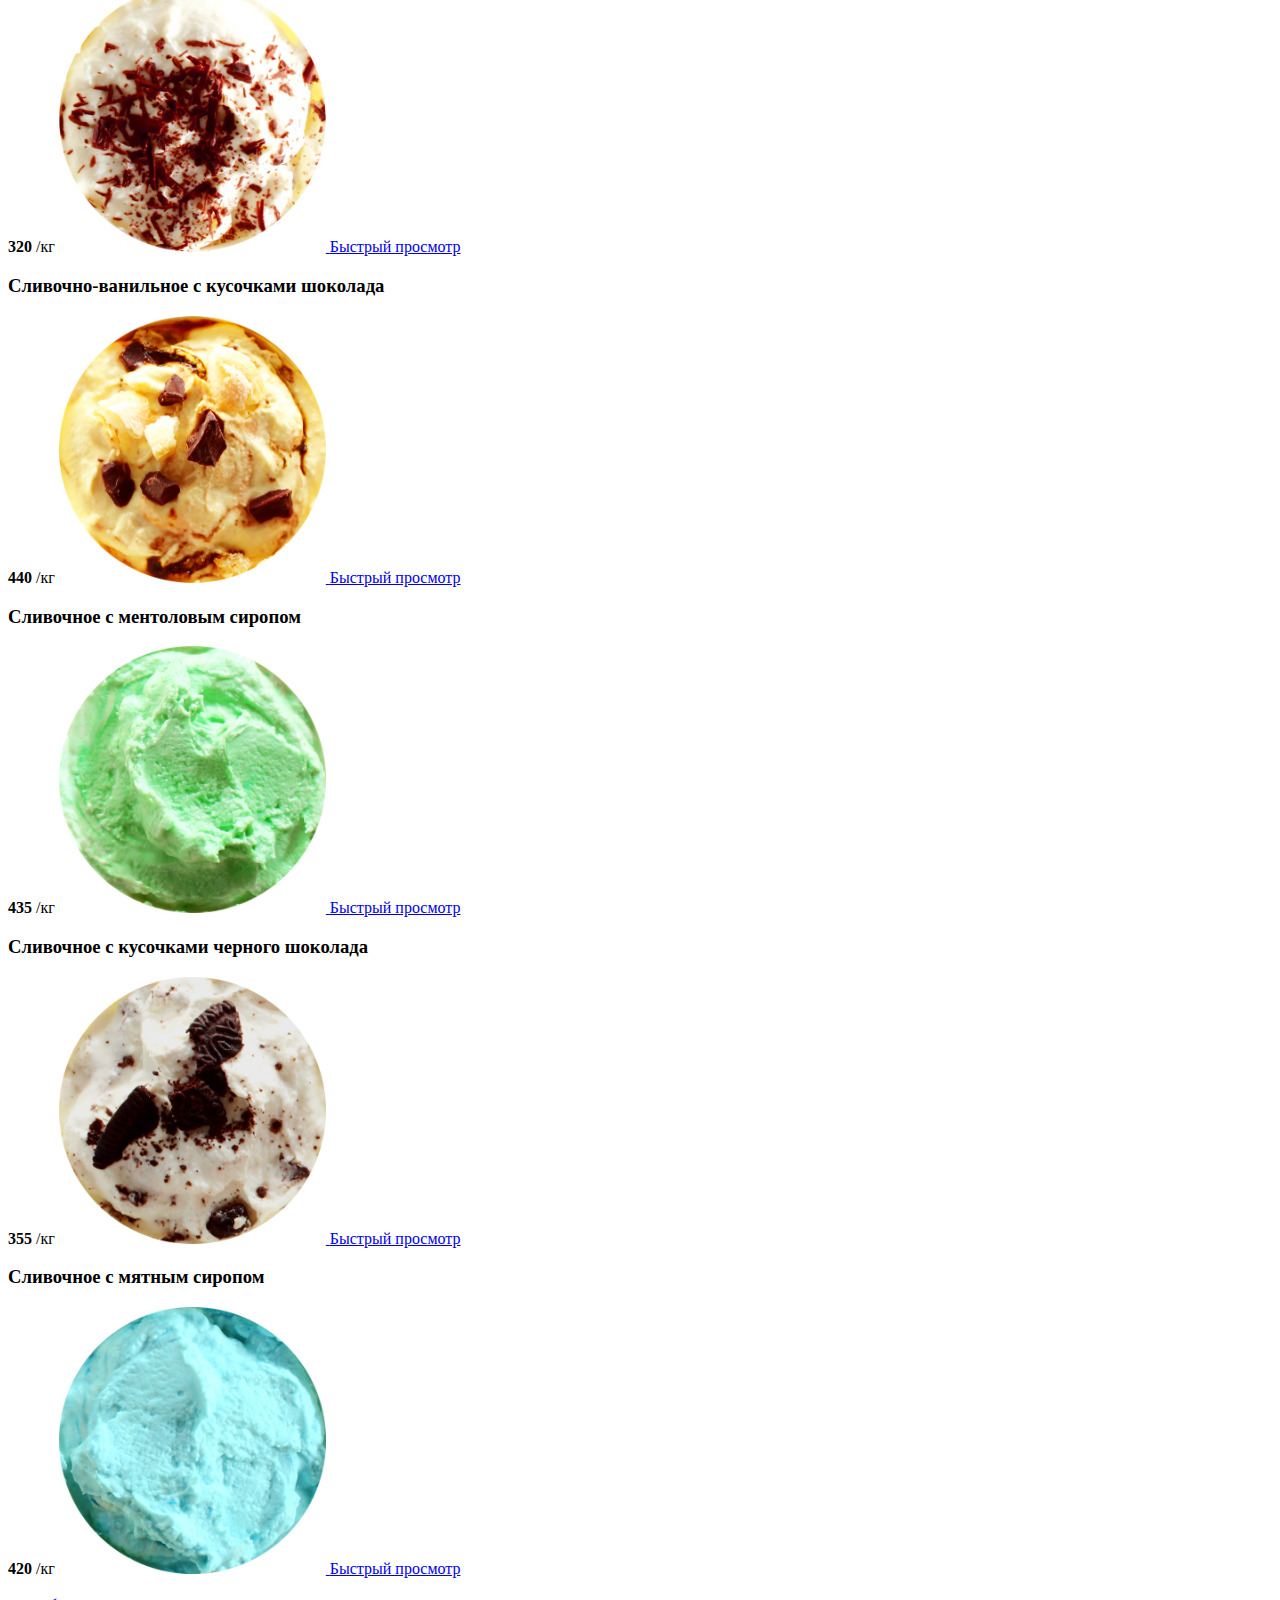
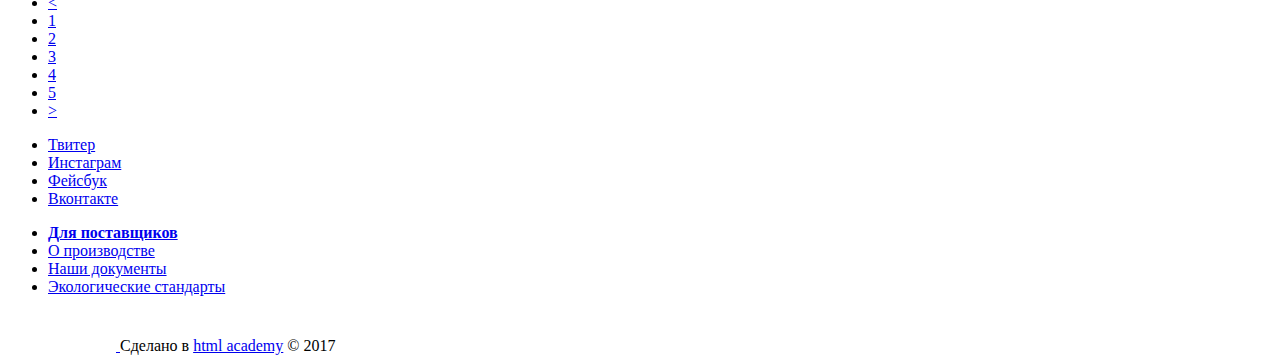
==== commit ae85035f: "Добавлены формы" ====
--- a/catalog.html
+++ b/catalog.html
@@ -3,6 +3,7 @@
   <head>
     <meta charset="utf-8">
     <title>Каталог Gllacy Shop</title>
+    <link rel="stylesheet" href="css/style.css">
   </head>
   <body>
     <header class="page-header">
@@ -40,13 +41,92 @@
         </ul>
         <ul class="user-nav">
           <li class="btn search-btn">
-            <a class="user-nav-link" href="#">Поиск</a> <!--search.svg-->
+            <a class="user-nav-link" href="search.html">Поиск</a> <!--Нужен тут адрес?-->
+            <!--search.svg-->
+            <section class="form form-search">
+              <h2 class="visually-hidden">Поиск</h2> <!--Нужен этот заголовок теперь?-->
+              <form class="search-form" action="https://echo.htmlacademy.ru" method="post">
+                <label class="visually-hidden" for="search-form">Что ищем?</label>
+                <input class="search-input" id="search-form" type="search" placeholder="Что ищем?">
+                <!--Нужна тут скрытая кнопка или работа формы по enter тоже подойдёт?-->
+                <button class="visually-hidden" type="submit">Искать</button>
+              </form>
+            </section>
           </li>
           <li class="btn login-btn">
-            <a class="user-nav-link" href="#">Вход</a> <!--login.svg-->
+            <a class="user-nav-link" href="login.html">Вход</a> <!--Нужен тут адрес?-->
+            <!--login.svg-->
+            <section class="form form-login">
+              <h2 class="visually-hidden">Личный кабинет</h2>
+              <form class="login-form" action="https://echo.htmlacademy.ru" method="post">
+                <p>
+                  <label class="visually-hidden" for="userlogin">Электронная почта</label>
+                  <input class="login-input" id="userlogin" type="email" placeholder="Электронная почта" required>
+                </p>
+                <p>                      
+                  <label class="visually-hidden" for="userpassword">Пароль</label>
+                  <input class="login-input" id="userpassword" type="password" placeholder="Пароль" required>
+                </p>
+                <button class="btn" type="submit">Войти</button>
+                <a class="login-link" href="#">Забыли пароль?</a>
+                <a class="login-link" href="#">Новая регистрация</a>
+              </form> 
+            </section>
           </li>
           <li class="btn basket-btn">
-            <a class="user-nav-link" href="#">Корзина</a> <!--basket.svg basket-full.svg-->
+            <a class="user-nav-link" href="basket.html">Корзина</a> <!--Нужен тут адрес?-->
+            <!--basket.svg basket-full.svg-->
+            <section class="form form-basket">
+              <h2 class="visually-hidden">Корзина</h2>
+              <table class="basket-table">
+                <tr>
+                  <td>
+                    <label class="visually-hidden" for="basket-delete-button">Удалить</label>
+                    <button class="basket-delete" id="basket-delete-button" type="button"></button>
+                    <!--X.svg-->
+                  </td>
+                  <td>          
+                    <a class="basket-goods" href="#">
+                      <img src="img/basket-goods-1.jpg" width="33" height="33" alt="Товар 1">
+                    </a>
+                  </td>
+                  <td>
+                    Пломбир с апельсиновым джемом
+                  </td>
+                  <td>
+                    1,5 кг х<span class="basket-price"> 200 руб.</span>
+                  </td>
+                  <td>
+                    300 руб
+                  </td>
+                </tr>
+                <tr>
+                  <td>
+                    <label class="visually-hidden" for="basket-delete-button">Удалить</label>
+                    <button class="basket-delete" id="basket-delete-button" type="button"></button>
+                    <!--X.svg-->
+                  </td>
+                  <td>          
+                    <a class="basket-goods" href="#">
+                      <img src="img/basket-goods-2.jpg" width="33" height="33" alt="Товар 1">
+                    </a>
+                  </td>
+                  <td>
+                    Клубничный пломбир с присыпкой из белого шоколада
+                  </td>
+                  <td>
+                    1,5 кг х<span class="basket-price"> 300 руб.</span>
+                  </td>
+                  <td>
+                    450 руб
+                  </td>
+                </tr>
+              </table>
+              <b>Итого: 750 рублей</b>
+              <p>
+                <button class="btn" type="button">Оформить заказ</button>
+              </p>
+            </section>
           </li>
         </ul>
       </nav>
@@ -58,22 +138,59 @@
 
     <main class="container">
 
-      <ul class="breadcrumbs"> <!--icon-right-small.svg-->
+      <ul class="breadcrumbs">
         <li class="breadcrumbs-item">
           <a class="breadcrumbs-link" href="index.html">Главная</a>
         </li>
+        <li class="breadcrumbs-item">&raquo;</li>
         <li class="breadcrumbs-item">
           <a class="breadcrumbs-link" href="#">Каталог</a>
         </li>
+        <li class="breadcrumbs-item">&raquo;</li>
         <li class="breadcrumbs-link breadcrumbs-current">Сливочное</li>
       </ul>
 
       <h1 class="page-title">Сливочное мороженое</h1>
 
       <section class="filters">
+        <!--icon-down-dir.svg radio-off.svg radio-on.svg filter-button.svg checkbox-off.svg checkbox-on.svg-->
         <h2 class="visually-hidden">Фильтр и сортировка товаров</h2>
-        <!--select, input, form-->
-        <!--icon-down-dir.svg radio-off.svg radio-on.svg filter-button.svg checkbox-off.svg checkbox-on.svg-->
+        <form class="filters-form" action="https://echo.htmlacademy.ru" method="post">
+          <div class="filters-item">
+            <label class="filters-label" for="filters-sort">Сортировка:</label>
+            <p>
+              <select class="sort" id="filters-sort" name="sort-select[]">
+                <option value="popular" selected>По популярности</option>
+                <option value="cheap">Сначала недорогие</option>
+                <option value="expensive">Сначала дорогие</option>
+                <option value="fatcontent">По жирности</option>
+              </select>
+            </p>
+          </div>
+          <div class="filters-item">
+            <p>Цена:</p> <!--Позже-->
+          </div>
+          <div class="filters-item">
+            <label class="filters-label" for="filters-fatcontent">Жирность:</label>
+            <p>
+              <input class="fat-percent" name="filters-fatcontent" type="radio" value="0">0%
+              <input class="fat-percent" name="filters-fatcontent" type="radio" value="less10" checked>до 10%
+              <input class="fat-percent" name="filters-fatcontent" type="radio" value="less30">до 30%
+              <input class="fat-percent" name="filters-fatcontent" type="radio" value="more30">выше 30%
+            </p>
+          </div>
+          <div class="filters-item">
+            <label class="filters-label" for="filters-filler">Наполнители:</label>
+            <p>
+              <input class="filler" name="filters-filler" type="checkbox" value="chocolate" checked>шоколадные
+              <input class="filler" name="filters-filler" type="checkbox" value="sugar" checked>сахарные присыпки
+              <input class="filler" name="filters-filler" type="checkbox" value="fruit">фрукты
+              <input class="filler" name="filters-filler" type="checkbox" value="syrup">сиропы
+              <input class="filler" name="filters-filler" type="checkbox" value="jam">джемы
+            </p>
+          </div>
+          <button class="btn btn-filters" type="submit">Применить</button>
+        </form>
       </section>
 
       <section class="catalog">
@@ -180,6 +297,9 @@
           
         <!--Пагинатор-->
         <ul class="pagination-list">
+          <li class="pagination-item">
+            <a class="paginator-link" href="#">&lt;</a>  <!--icon-right-small-.svg-->
+          </li>
           <li class="pagination-item pagination-item-current">
             <a class="paginator-link" href="#">1</a>
           </li>
@@ -196,7 +316,7 @@
             <a class="paginator-link" href="#">5</a>
           </li>
           <li class="pagination-item">
-            <a class="paginator-link" href="#">&gt;</a>
+            <a class="paginator-link" href="#">&gt;</a>  <!--icon-right-small.svg-->
           </li>
         </ul>
       </section>
@@ -241,23 +361,5 @@
       </div>
     </footer>
 
-    <section class="modal modal-search">
-      <h2>Поиск</h2>
-      <!--input-->
-    </section>
-
-    <section class="modal modal-login">
-      <h2 class="visually-hidden">Личный кабинет</h2>
-      <!--form and input-->
-      <a class="login-link" href="#">Забыли пароль?</a>
-      <a class="login-link" href="#">Новая регистрация</a>
-    </section>
-
-    <section class="modal modal-basket">
-      <h2 class="visually-hidden">Корзина</h2>
-      <!--form-->
-      <!--X.svg-->
-    </section>
-
   </body>
 </html>--- a/css/style.css
+++ b/css/style.css
@@ -0,0 +1,20 @@
+
+.site-nav .sub-nav {
+	display:none;
+}
+
+.site-nav .site-nav-item:hover .sub-nav {
+	display: block;
+}
+
+.user-nav .form-search,
+.user-nav .form-login,
+.user-nav .form-basket {
+	display: none;
+}
+
+.user-nav .search-btn:hover .form-search,
+.user-nav .login-btn:hover .form-login,
+.user-nav .basket-btn:hover .form-basket {
+	display: block;
+}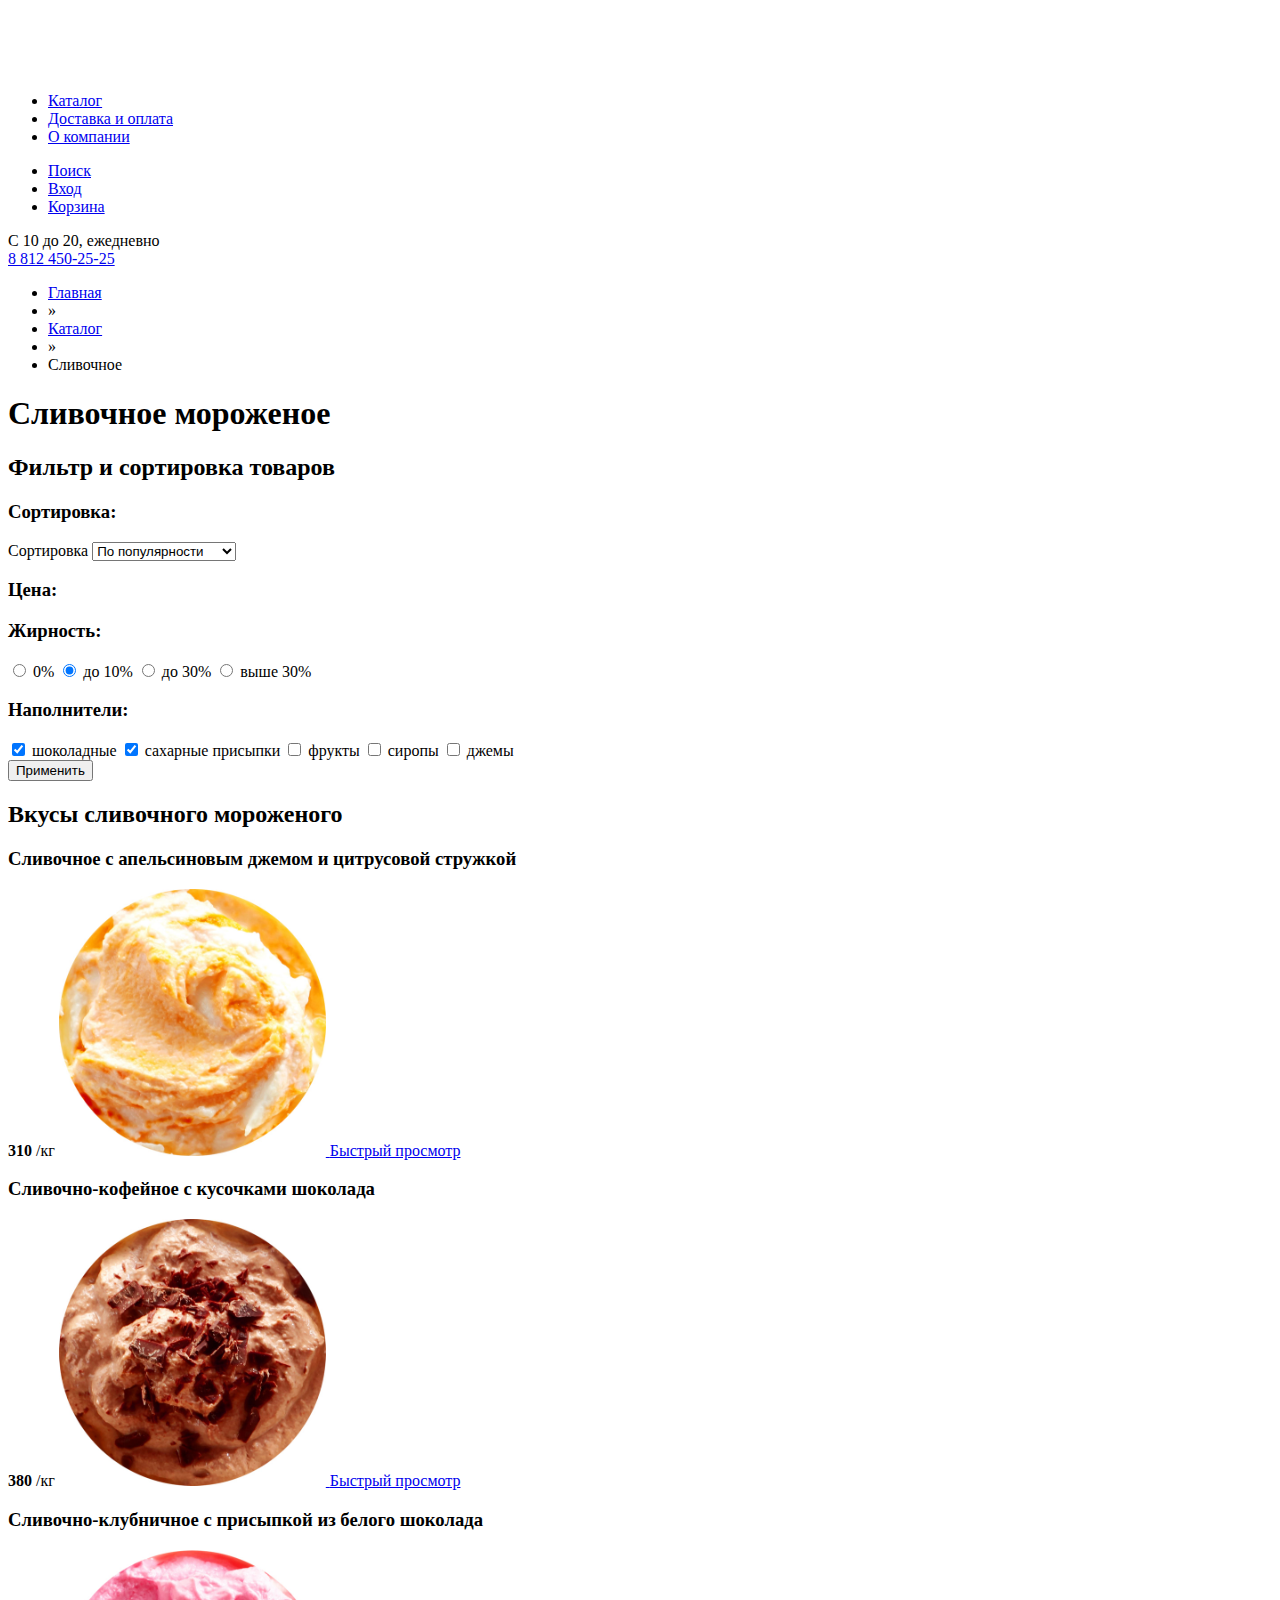
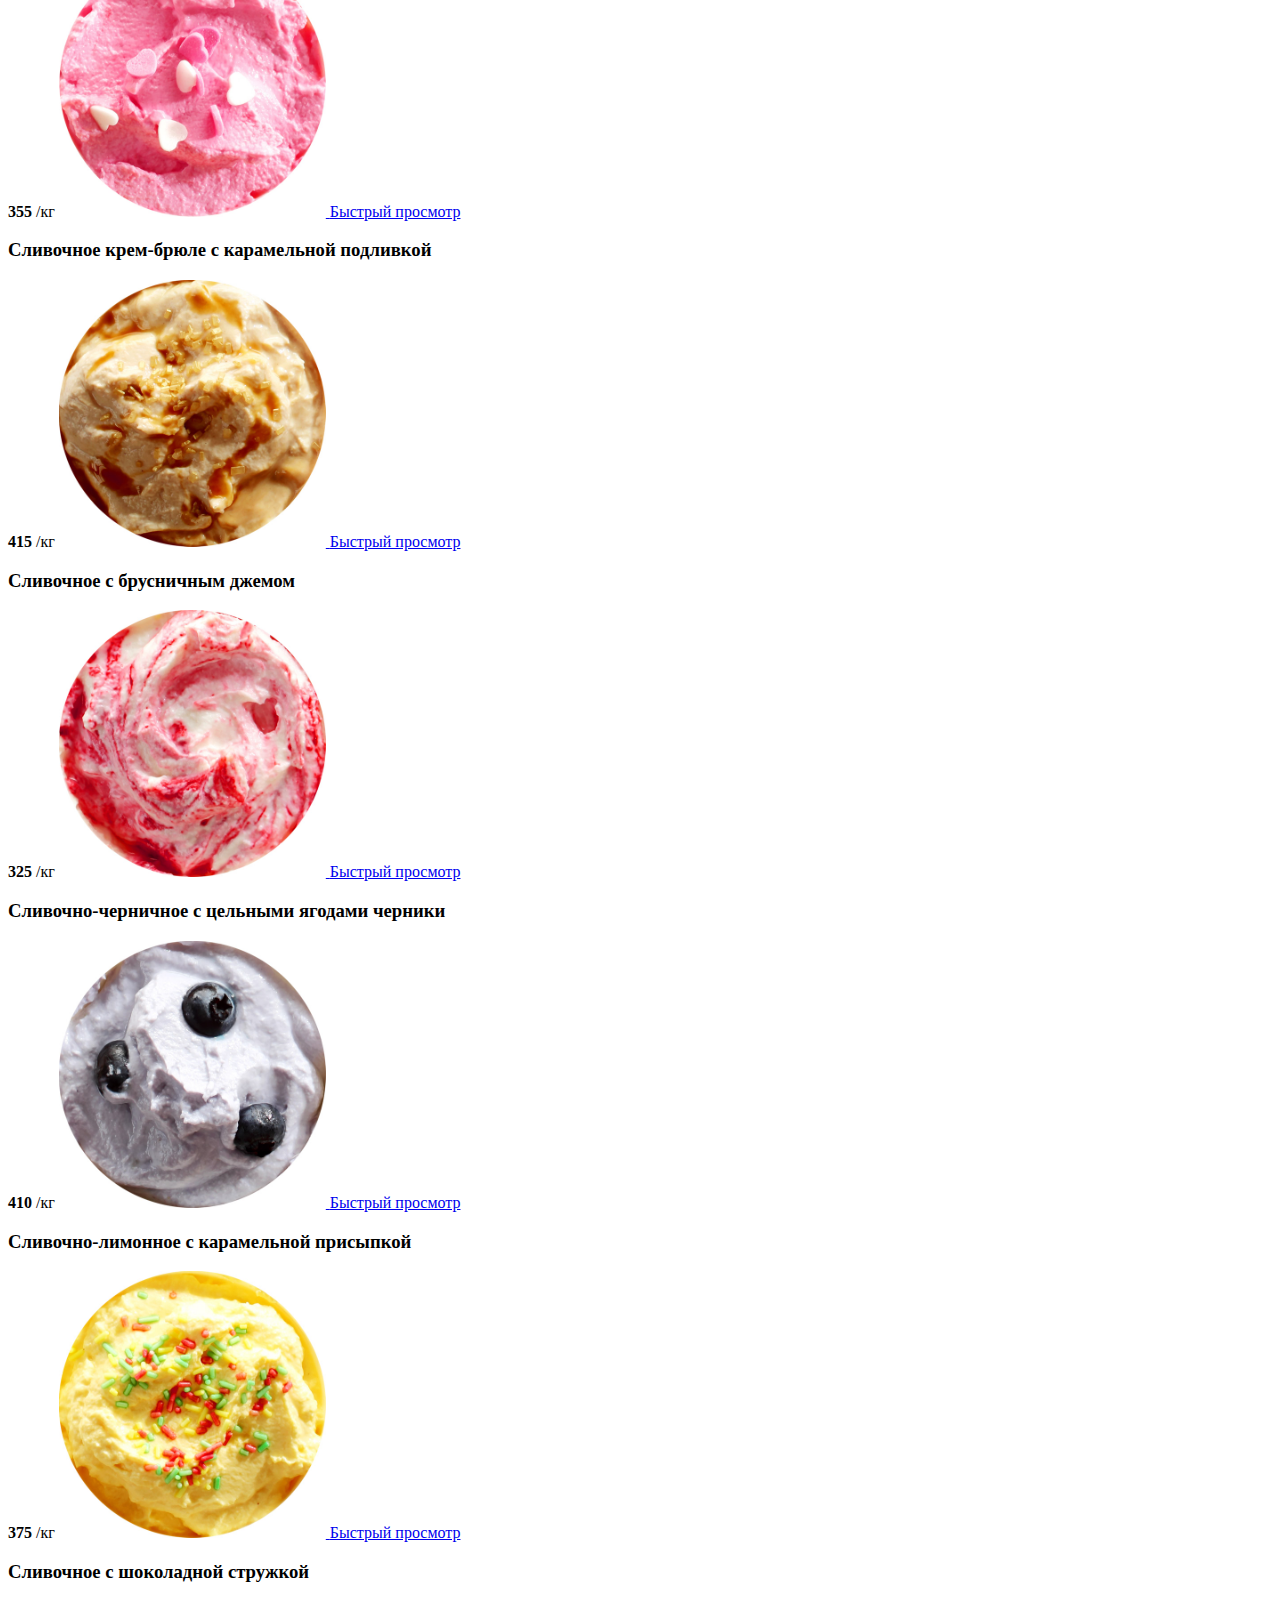
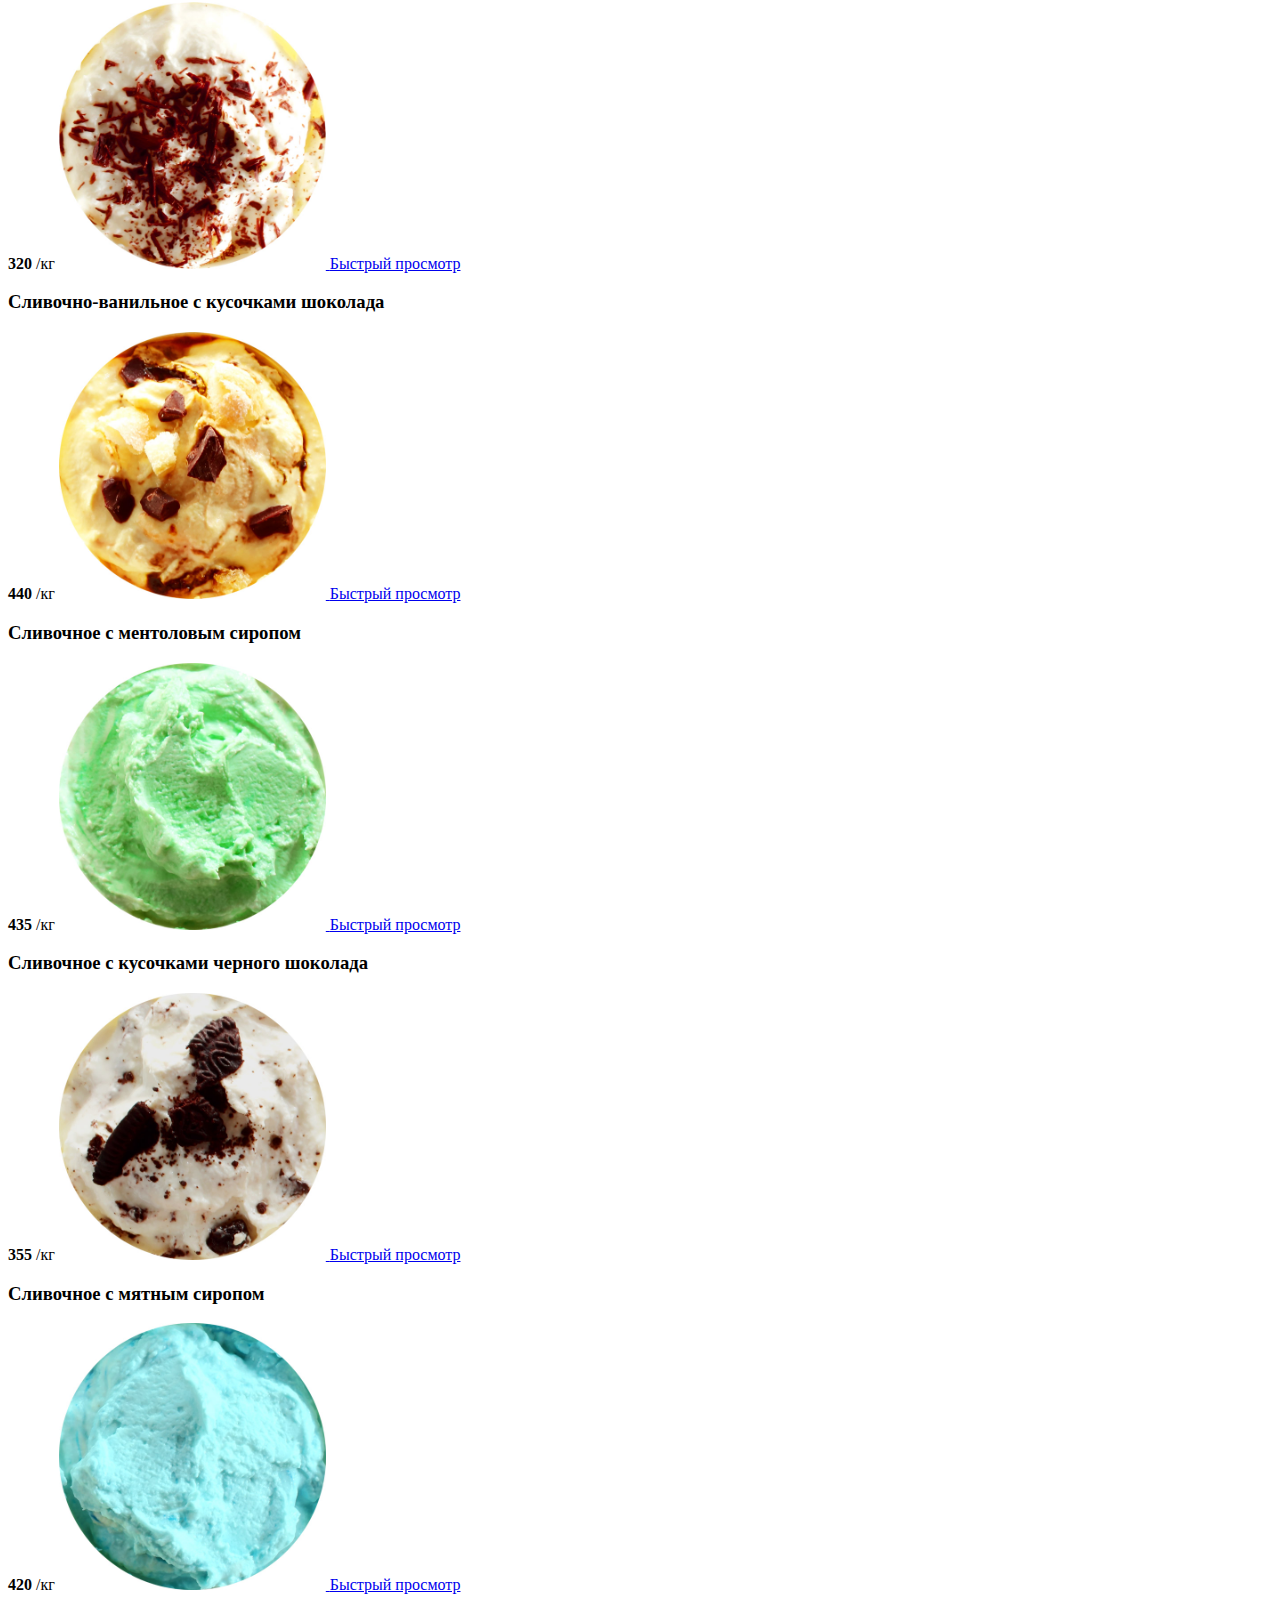
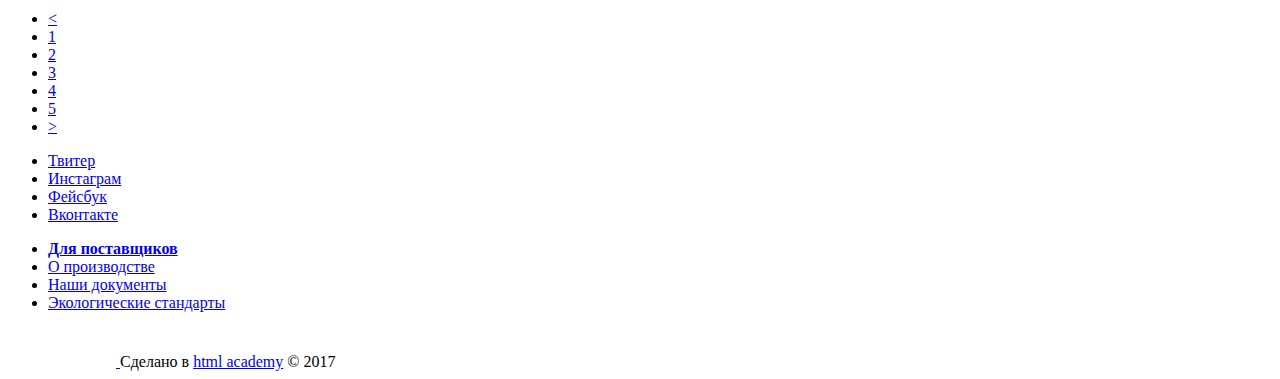
==== commit ed86438d: "Правки к формам" ====
--- a/catalog.html
+++ b/catalog.html
@@ -81,9 +81,11 @@
               <table class="basket-table">
                 <tr>
                   <td>
-                    <label class="visually-hidden" for="basket-delete-button">Удалить</label>
-                    <button class="basket-delete" id="basket-delete-button" type="button"></button>
-                    <!--X.svg-->
+                    <label class="visually-hidden">
+                      Удалить
+                      <button class="basket-delete" type="button"></button>
+                      <!--X.svg-->
+                    </label>
                   </td>
                   <td>          
                     <a class="basket-goods" href="#">
@@ -102,9 +104,11 @@
                 </tr>
                 <tr>
                   <td>
-                    <label class="visually-hidden" for="basket-delete-button">Удалить</label>
-                    <button class="basket-delete" id="basket-delete-button" type="button"></button>
-                    <!--X.svg-->
+                    <label class="visually-hidden">
+                      Удалить
+                      <button class="basket-delete" type="button"></button>
+                      <!--X.svg-->
+                    </label>
                   </td>
                   <td>          
                     <a class="basket-goods" href="#">
@@ -157,37 +161,54 @@
         <h2 class="visually-hidden">Фильтр и сортировка товаров</h2>
         <form class="filters-form" action="https://echo.htmlacademy.ru" method="post">
           <div class="filters-item">
-            <label class="filters-label" for="filters-sort">Сортировка:</label>
-            <p>
+            <h3 class="filters-title">Сортировка:</h3>
+            <div class="filters-box sort-box">
+              <label class="visually-hidden" for="filters-sort">Сортировка</label> <!--Нужен вообще label?-->
               <select class="sort" id="filters-sort" name="sort-select[]">
                 <option value="popular" selected>По популярности</option>
                 <option value="cheap">Сначала недорогие</option>
                 <option value="expensive">Сначала дорогие</option>
                 <option value="fatcontent">По жирности</option>
               </select>
-            </p>
+            </div>
           </div>
           <div class="filters-item">
-            <p>Цена:</p> <!--Позже-->
+            <h3 class="filters-title">Цена:</h3> <!--Позже-->
           </div>
           <div class="filters-item">
-            <label class="filters-label" for="filters-fatcontent">Жирность:</label>
-            <p>
-              <input class="fat-percent" name="filters-fatcontent" type="radio" value="0">0%
-              <input class="fat-percent" name="filters-fatcontent" type="radio" value="less10" checked>до 10%
-              <input class="fat-percent" name="filters-fatcontent" type="radio" value="less30">до 30%
-              <input class="fat-percent" name="filters-fatcontent" type="radio" value="more30">выше 30%
-            </p>
+            <h3 class="filters-title">Жирность:</h3>
+            <div class="filters-box fat-percent-box">
+              <input class="fat-percent" id="fatcontent-0" name="filters-fatcontent" type="radio" value="0">
+              <label for="fatcontent-0">0%</label>
+
+              <input class="fat-percent" id="fatcontent-less10" name="filters-fatcontent" type="radio" value="less10" checked>
+              <label for="fatcontent-less10">до 10%</label>
+
+              <input class="fat-percent" id="fatcontent-less30" name="filters-fatcontent" type="radio" value="less30">
+              <label for="fatcontent-less30">до 30%</label>
+
+              <input class="fat-percent" id="fatcontent-more30" name="filters-fatcontent" type="radio" value="more30">
+              <label for="fatcontent-more30">выше 30%</label>
+            </div>
           </div>
           <div class="filters-item">
-            <label class="filters-label" for="filters-filler">Наполнители:</label>
-            <p>
-              <input class="filler" name="filters-filler" type="checkbox" value="chocolate" checked>шоколадные
-              <input class="filler" name="filters-filler" type="checkbox" value="sugar" checked>сахарные присыпки
-              <input class="filler" name="filters-filler" type="checkbox" value="fruit">фрукты
-              <input class="filler" name="filters-filler" type="checkbox" value="syrup">сиропы
-              <input class="filler" name="filters-filler" type="checkbox" value="jam">джемы
-            </p>
+            <h3 class="filters-title">Наполнители:</h3>
+            <div class="filters-box filler-box">
+              <input class="filler" id="filler-chocolate" name="filters-filler" type="checkbox" value="chocolate" checked>
+              <label for="filler-chocolate">шоколадные</label>
+
+              <input class="filler" id="filler-sugar" name="filters-filler" type="checkbox" value="sugar" checked>
+              <label for="filler-sugar">сахарные присыпки</label>
+
+              <input class="filler" id="filler-fruit" name="filters-filler" type="checkbox" value="fruit">
+              <label for="filler-fruit">фрукты</label>
+
+              <input class="filler" id="filler-syrup" name="filters-filler" type="checkbox" value="syrup">
+              <label for="filler-syrup">сиропы</label>
+
+              <input class="filler" id="filler-jam" name="filters-filler" type="checkbox" value="jam">
+              <label for="filler-jam">джемы</label>
+            </div>
           </div>
           <button class="btn btn-filters" type="submit">Применить</button>
         </form>
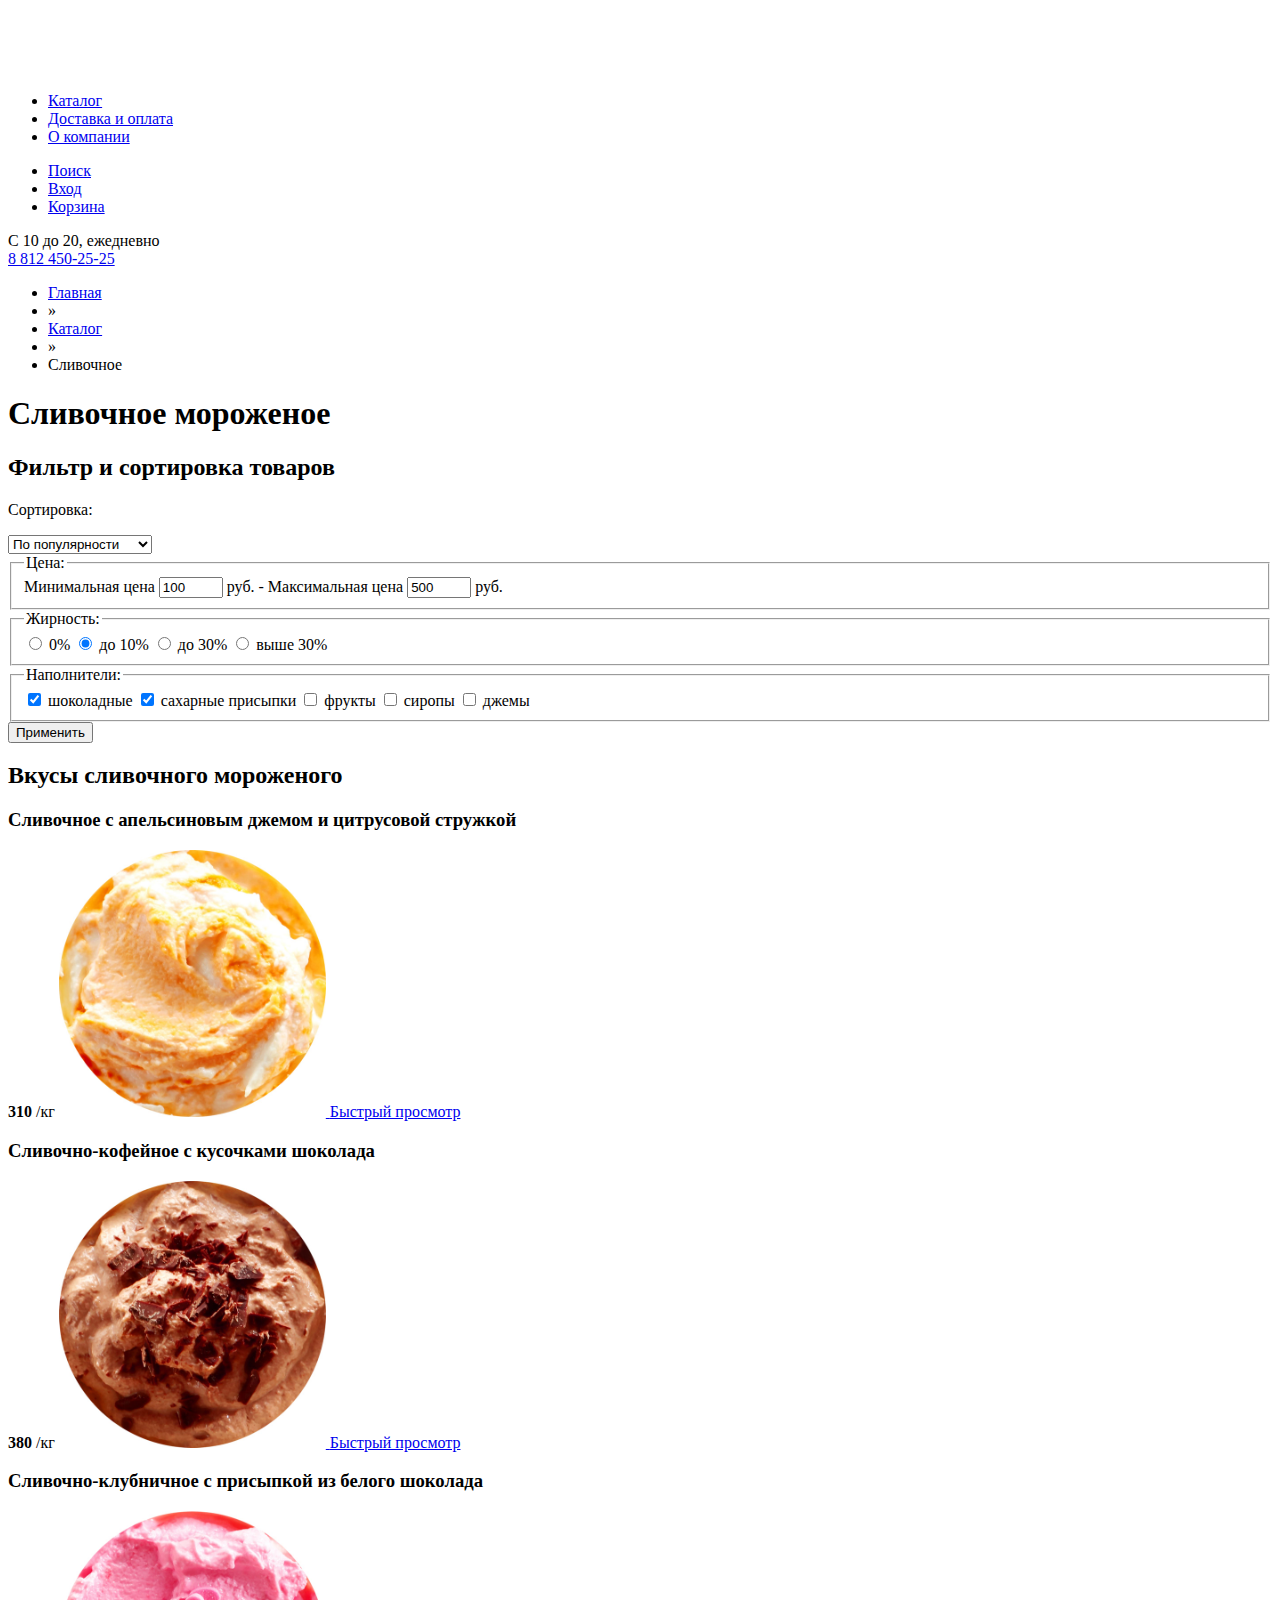
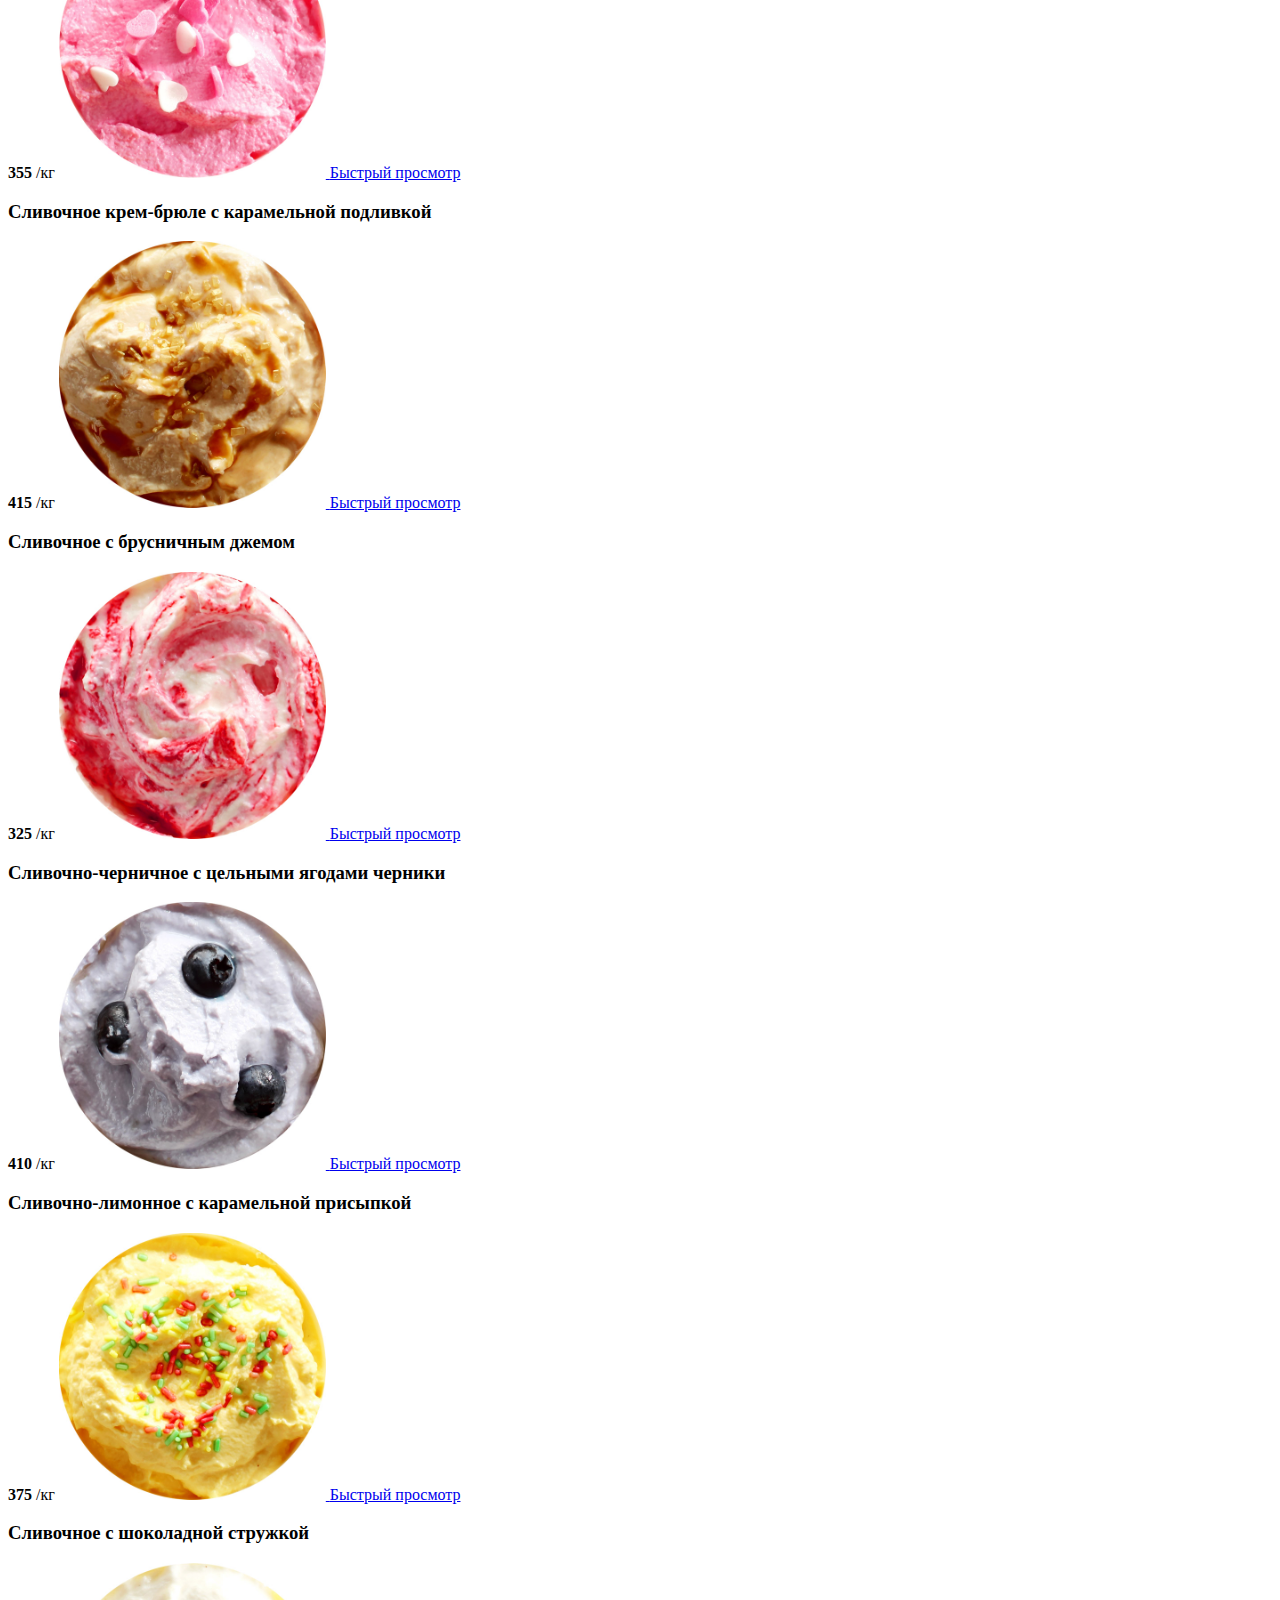
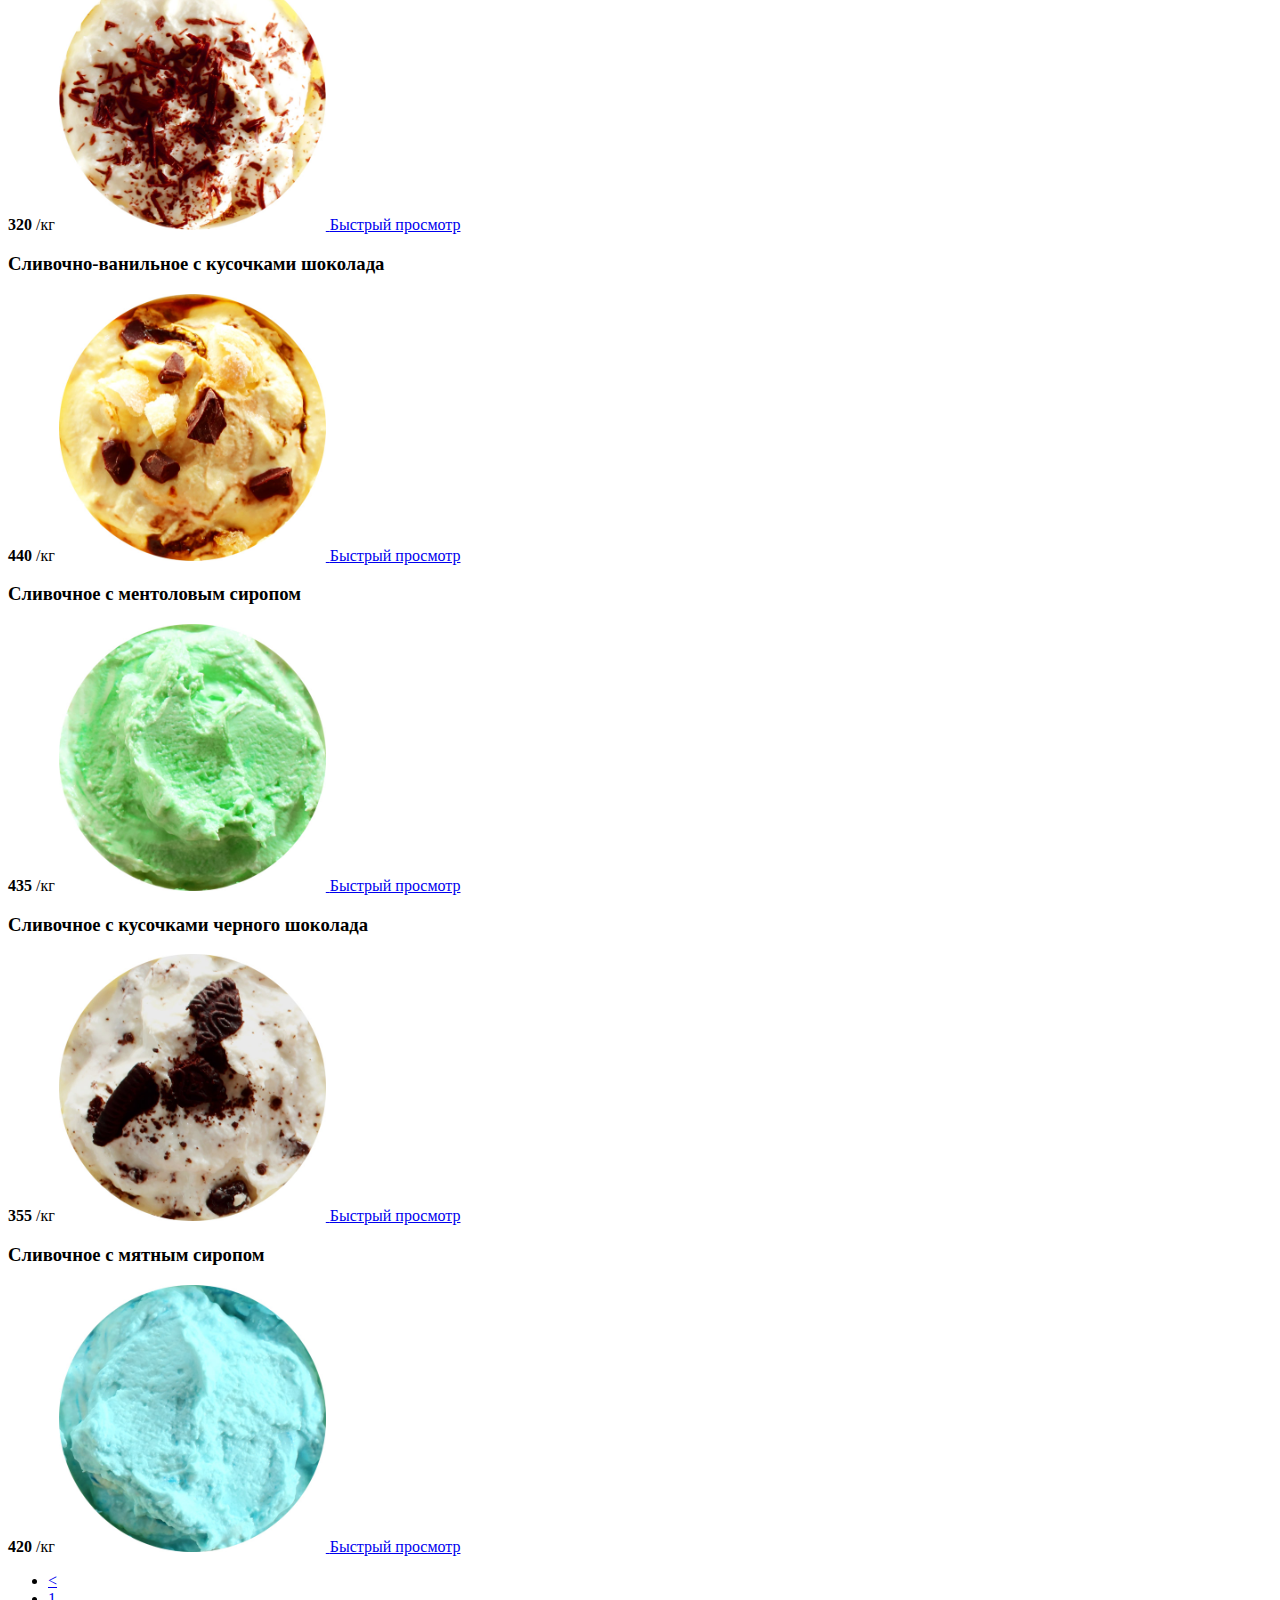
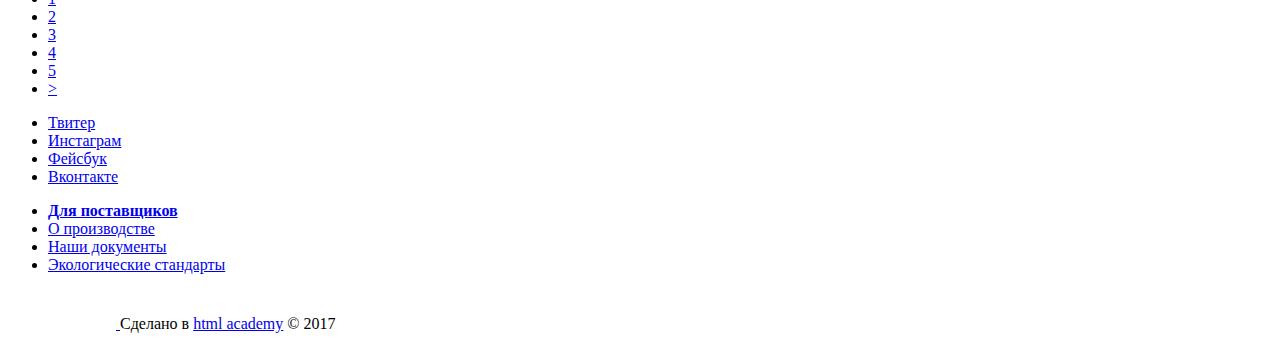
==== commit 201ce586: "Правки форм 2" ====
--- a/catalog.html
+++ b/catalog.html
@@ -41,23 +41,19 @@
         </ul>
         <ul class="user-nav">
           <li class="btn search-btn">
-            <a class="user-nav-link" href="search.html">Поиск</a> <!--Нужен тут адрес?-->
+            <a class="user-nav-link" href="#">Поиск</a>
             <!--search.svg-->
-            <section class="form form-search">
-              <h2 class="visually-hidden">Поиск</h2> <!--Нужен этот заголовок теперь?-->
+            <div class="form form-search">
               <form class="search-form" action="https://echo.htmlacademy.ru" method="post">
                 <label class="visually-hidden" for="search-form">Что ищем?</label>
                 <input class="search-input" id="search-form" type="search" placeholder="Что ищем?">
-                <!--Нужна тут скрытая кнопка или работа формы по enter тоже подойдёт?-->
-                <button class="visually-hidden" type="submit">Искать</button>
               </form>
-            </section>
+            </div>
           </li>
           <li class="btn login-btn">
-            <a class="user-nav-link" href="login.html">Вход</a> <!--Нужен тут адрес?-->
+            <a class="user-nav-link" href="#">Вход</a>
             <!--login.svg-->
-            <section class="form form-login">
-              <h2 class="visually-hidden">Личный кабинет</h2>
+            <div class="form form-login">
               <form class="login-form" action="https://echo.htmlacademy.ru" method="post">
                 <p>
                   <label class="visually-hidden" for="userlogin">Электронная почта</label>
@@ -71,21 +67,19 @@
                 <a class="login-link" href="#">Забыли пароль?</a>
                 <a class="login-link" href="#">Новая регистрация</a>
               </form> 
-            </section>
+            </div>
           </li>
           <li class="btn basket-btn">
-            <a class="user-nav-link" href="basket.html">Корзина</a> <!--Нужен тут адрес?-->
+            <a class="user-nav-link" href="#">Корзина</a>
             <!--basket.svg basket-full.svg-->
             <section class="form form-basket">
               <h2 class="visually-hidden">Корзина</h2>
               <table class="basket-table">
                 <tr>
                   <td>
-                    <label class="visually-hidden">
-                      Удалить
-                      <button class="basket-delete" type="button"></button>
-                      <!--X.svg-->
-                    </label>
+                    <button class="basket-delete" type="button">
+                      <span class="visually-hidden">Удалить</span>  <!--X.svg-->  
+                    </button>            
                   </td>
                   <td>          
                     <a class="basket-goods" href="#">
@@ -104,11 +98,9 @@
                 </tr>
                 <tr>
                   <td>
-                    <label class="visually-hidden">
-                      Удалить
-                      <button class="basket-delete" type="button"></button>
-                      <!--X.svg-->
-                    </label>
+                    <button class="basket-delete" type="button">
+                      <span class="visually-hidden">Удалить</span>  <!--X.svg-->  
+                    </button>  
                   </td>
                   <td>          
                     <a class="basket-goods" href="#">
@@ -159,57 +151,55 @@
       <section class="filters">
         <!--icon-down-dir.svg radio-off.svg radio-on.svg filter-button.svg checkbox-off.svg checkbox-on.svg-->
         <h2 class="visually-hidden">Фильтр и сортировка товаров</h2>
-        <form class="filters-form" action="https://echo.htmlacademy.ru" method="post">
+        <form class="filters-form" action="https://echo.htmlacademy.ru" method="get">
           <div class="filters-item">
-            <h3 class="filters-title">Сортировка:</h3>
-            <div class="filters-box sort-box">
-              <label class="visually-hidden" for="filters-sort">Сортировка</label> <!--Нужен вообще label?-->
-              <select class="sort" id="filters-sort" name="sort-select[]">
-                <option value="popular" selected>По популярности</option>
-                <option value="cheap">Сначала недорогие</option>
-                <option value="expensive">Сначала дорогие</option>
-                <option value="fatcontent">По жирности</option>
-              </select>
-            </div>
+            <p class="filters-title">Сортировка:</p>
+            <select class="sort" id="filters-sort" name="sort-select[]">
+              <option value="popular" selected>По популярности</option>
+              <option value="cheap">Сначала недорогие</option>
+              <option value="expensive">Сначала дорогие</option>
+              <option value="fatcontent">По жирности</option>
+            </select>
           </div>
-          <div class="filters-item">
-            <h3 class="filters-title">Цена:</h3> <!--Позже-->
-          </div>
-          <div class="filters-item">
-            <h3 class="filters-title">Жирность:</h3>
-            <div class="filters-box fat-percent-box">
-              <input class="fat-percent" id="fatcontent-0" name="filters-fatcontent" type="radio" value="0">
-              <label for="fatcontent-0">0%</label>
-
-              <input class="fat-percent" id="fatcontent-less10" name="filters-fatcontent" type="radio" value="less10" checked>
-              <label for="fatcontent-less10">до 10%</label>
-
-              <input class="fat-percent" id="fatcontent-less30" name="filters-fatcontent" type="radio" value="less30">
-              <label for="fatcontent-less30">до 30%</label>
-
-              <input class="fat-percent" id="fatcontent-more30" name="filters-fatcontent" type="radio" value="more30">
-              <label for="fatcontent-more30">выше 30%</label>
-            </div>
-          </div>
-          <div class="filters-item">
-            <h3 class="filters-title">Наполнители:</h3>
-            <div class="filters-box filler-box">
-              <input class="filler" id="filler-chocolate" name="filters-filler" type="checkbox" value="chocolate" checked>
-              <label for="filler-chocolate">шоколадные</label>
-
-              <input class="filler" id="filler-sugar" name="filters-filler" type="checkbox" value="sugar" checked>
-              <label for="filler-sugar">сахарные присыпки</label>
-
-              <input class="filler" id="filler-fruit" name="filters-filler" type="checkbox" value="fruit">
-              <label for="filler-fruit">фрукты</label>
-
-              <input class="filler" id="filler-syrup" name="filters-filler" type="checkbox" value="syrup">
-              <label for="filler-syrup">сиропы</label>
-
-              <input class="filler" id="filler-jam" name="filters-filler" type="checkbox" value="jam">
-              <label for="filler-jam">джемы</label>
-            </div>
-          </div>
+
+          <fieldset class="filters-item">
+            <legend class="filters-title">Цена:</legend>
+            <label>
+              <span class="visually-hidden">Минимальная цена</span>
+              <input class="price" name="price-min" type="number" min="0" max="700" step="5" value="100"> руб. - 
+            </label>
+            <label>
+              <span class="visually-hidden">Максимальная цена</span>
+              <input class="price" name="price-max" type="number" min="0" max="700" step="5" value="500"> руб.
+            </label>
+          </fieldset>
+
+          <fieldset class="filters-item">
+            <legend class="filters-title">Жирность:</legend>
+            <input class="fat-percent" id="fatcontent-0" name="filters-fatcontent" type="radio" value="0">
+            <label for="fatcontent-0">0%</label>
+            <input class="fat-percent" id="fatcontent-less10" name="filters-fatcontent" type="radio" value="less10" checked>
+            <label for="fatcontent-less10">до 10%</label>
+            <input class="fat-percent" id="fatcontent-less30" name="filters-fatcontent" type="radio" value="less30">
+            <label for="fatcontent-less30">до 30%</label>
+            <input class="fat-percent" id="fatcontent-more30" name="filters-fatcontent" type="radio" value="more30">
+            <label for="fatcontent-more30">выше 30%</label>
+          </fieldset>
+
+          <fieldset class="filters-item">
+            <legend class="filters-title">Наполнители:</legend>
+            <input class="filler" id="filler-chocolate" name="chocolate-filler" type="checkbox" checked>
+            <label for="filler-chocolate">шоколадные</label>
+            <input class="filler" id="filler-sugar" name="sugar-filler" type="checkbox" checked>
+            <label for="filler-sugar">сахарные присыпки</label>
+            <input class="filler" id="filler-fruit" name="fruit-filler" type="checkbox">
+            <label for="filler-fruit">фрукты</label>
+            <input class="filler" id="filler-syrup" name="syrop-filler" type="checkbox">
+            <label for="filler-syrup">сиропы</label>
+            <input class="filler" id="filler-jam" name="jam-filler" type="checkbox">
+            <label for="filler-jam">джемы</label>
+          </fieldset>
+
           <button class="btn btn-filters" type="submit">Применить</button>
         </form>
       </section>
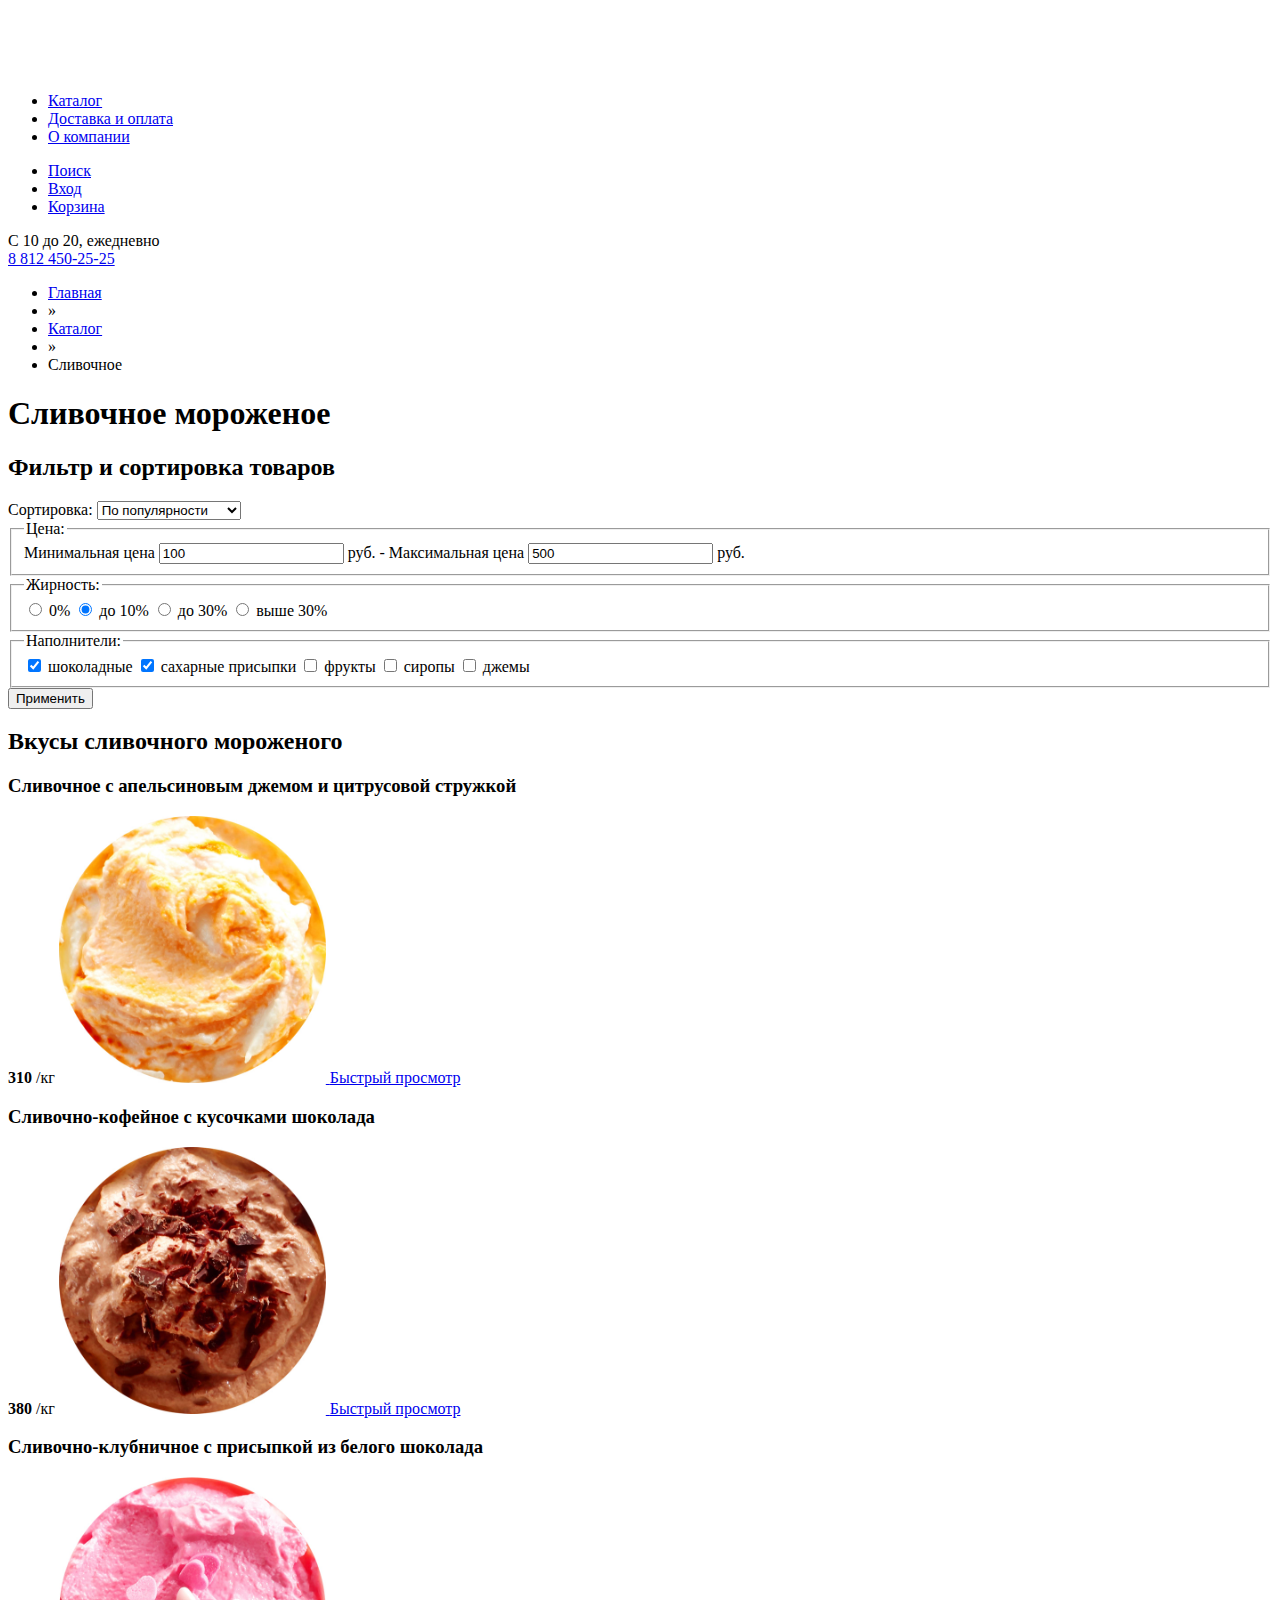
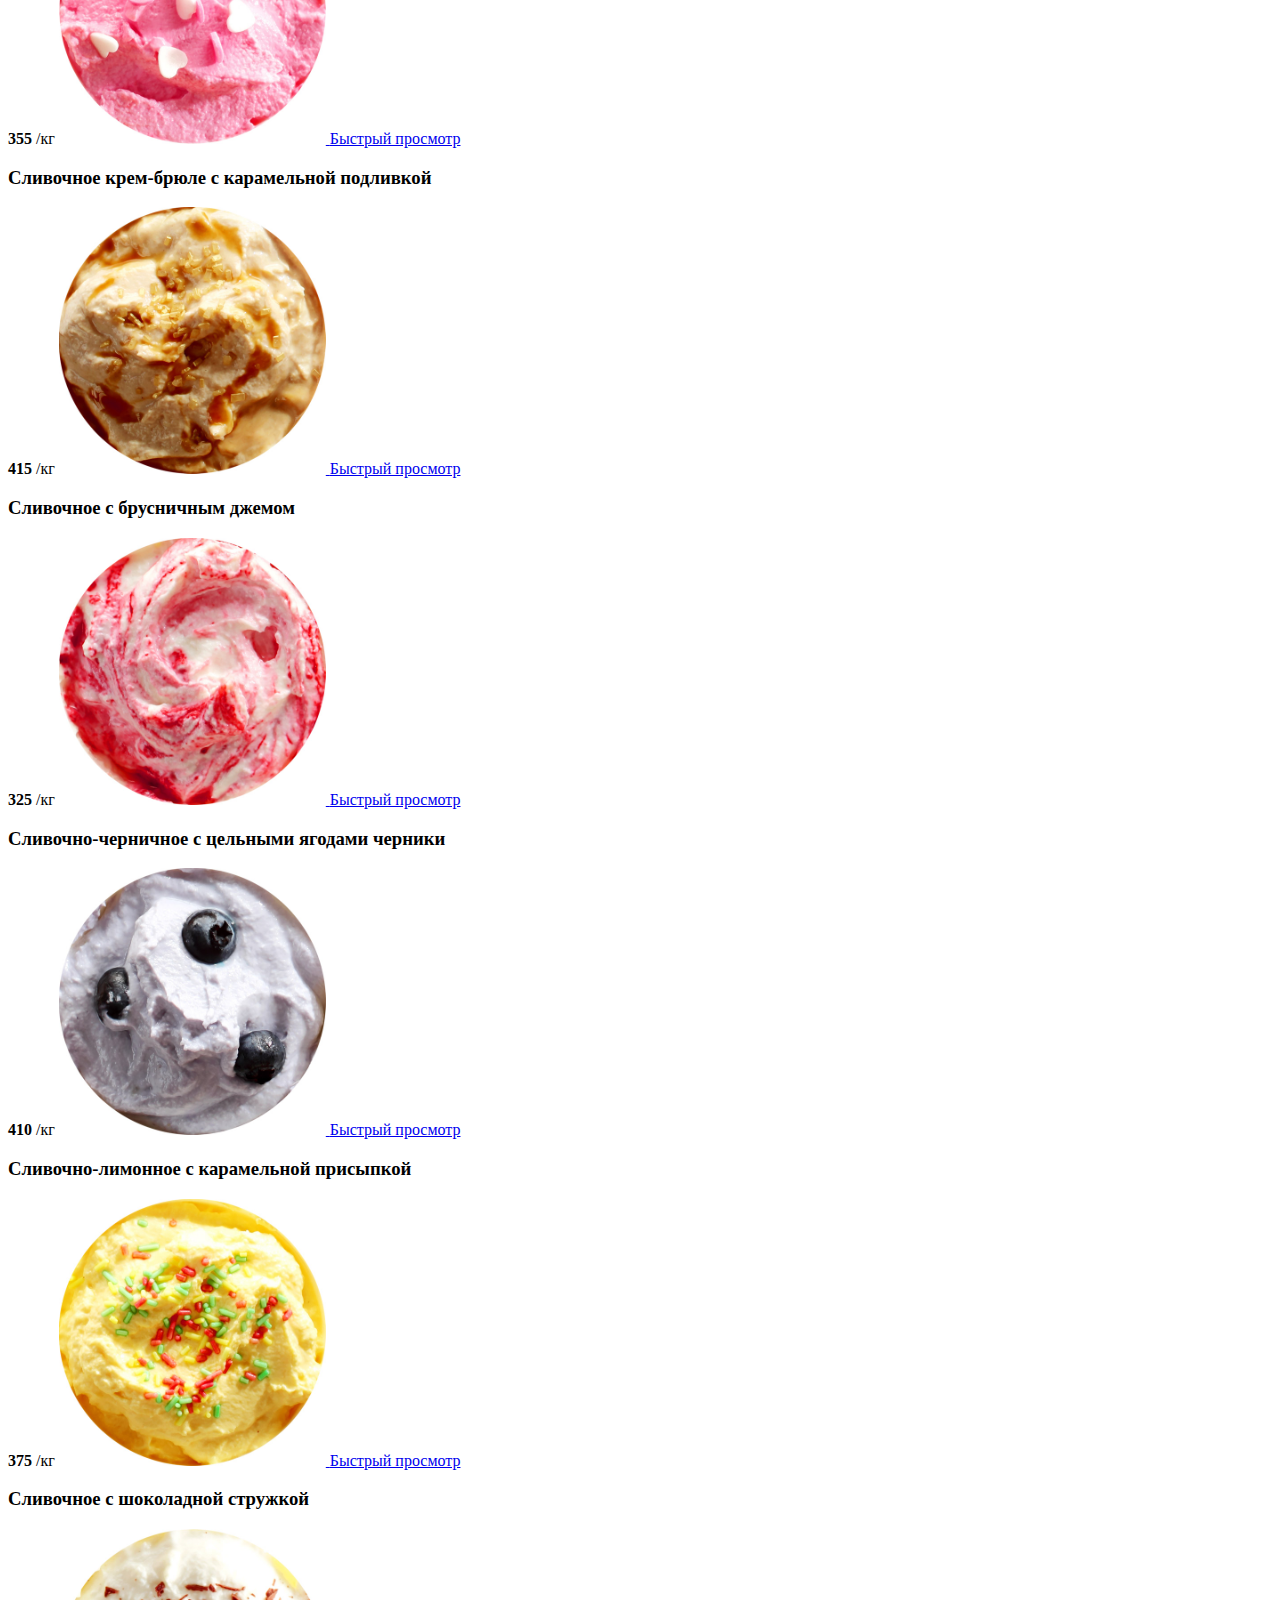
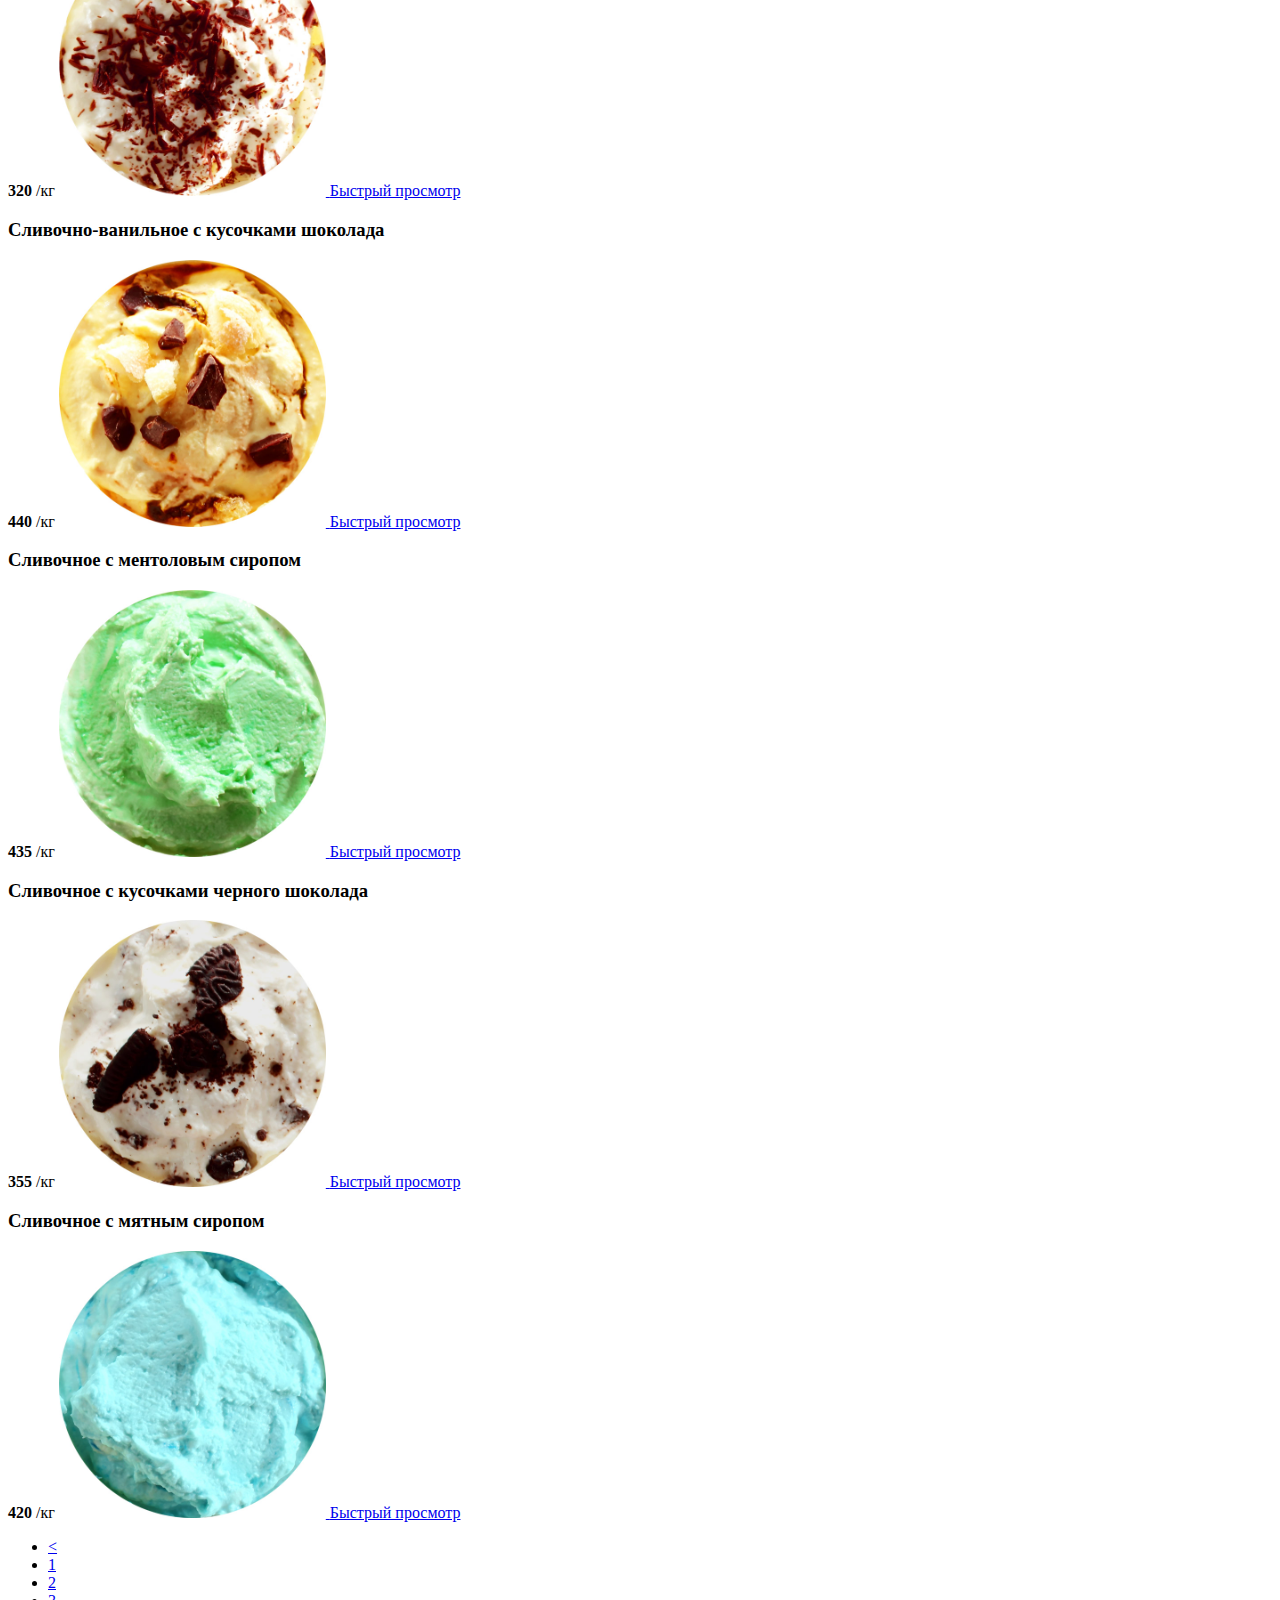
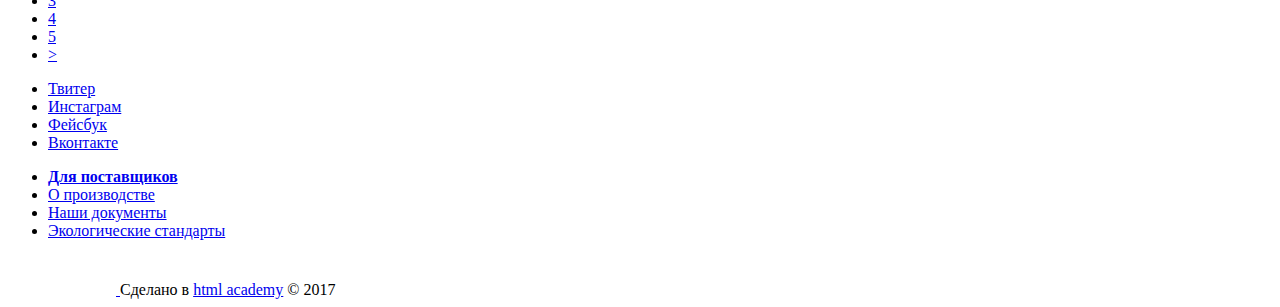
==== commit 457069ac: "Внесены правки по замечаниям" ====
--- a/catalog.html
+++ b/catalog.html
@@ -153,8 +153,8 @@
         <h2 class="visually-hidden">Фильтр и сортировка товаров</h2>
         <form class="filters-form" action="https://echo.htmlacademy.ru" method="get">
           <div class="filters-item">
-            <p class="filters-title">Сортировка:</p>
-            <select class="sort" id="filters-sort" name="sort-select[]">
+            <label class="filters-title" for="filters-sort">Сортировка:</label>
+            <select class="sort" id="filters-sort" name="sort-select">
               <option value="popular" selected>По популярности</option>
               <option value="cheap">Сначала недорогие</option>
               <option value="expensive">Сначала дорогие</option>
@@ -166,11 +166,11 @@
             <legend class="filters-title">Цена:</legend>
             <label>
               <span class="visually-hidden">Минимальная цена</span>
-              <input class="price" name="price-min" type="number" min="0" max="700" step="5" value="100"> руб. - 
+              <input class="price" name="price-min" type="text" value="100"> руб. - 
             </label>
             <label>
               <span class="visually-hidden">Максимальная цена</span>
-              <input class="price" name="price-max" type="number" min="0" max="700" step="5" value="500"> руб.
+              <input class="price" name="price-max" type="text" value="500"> руб.
             </label>
           </fieldset>
 
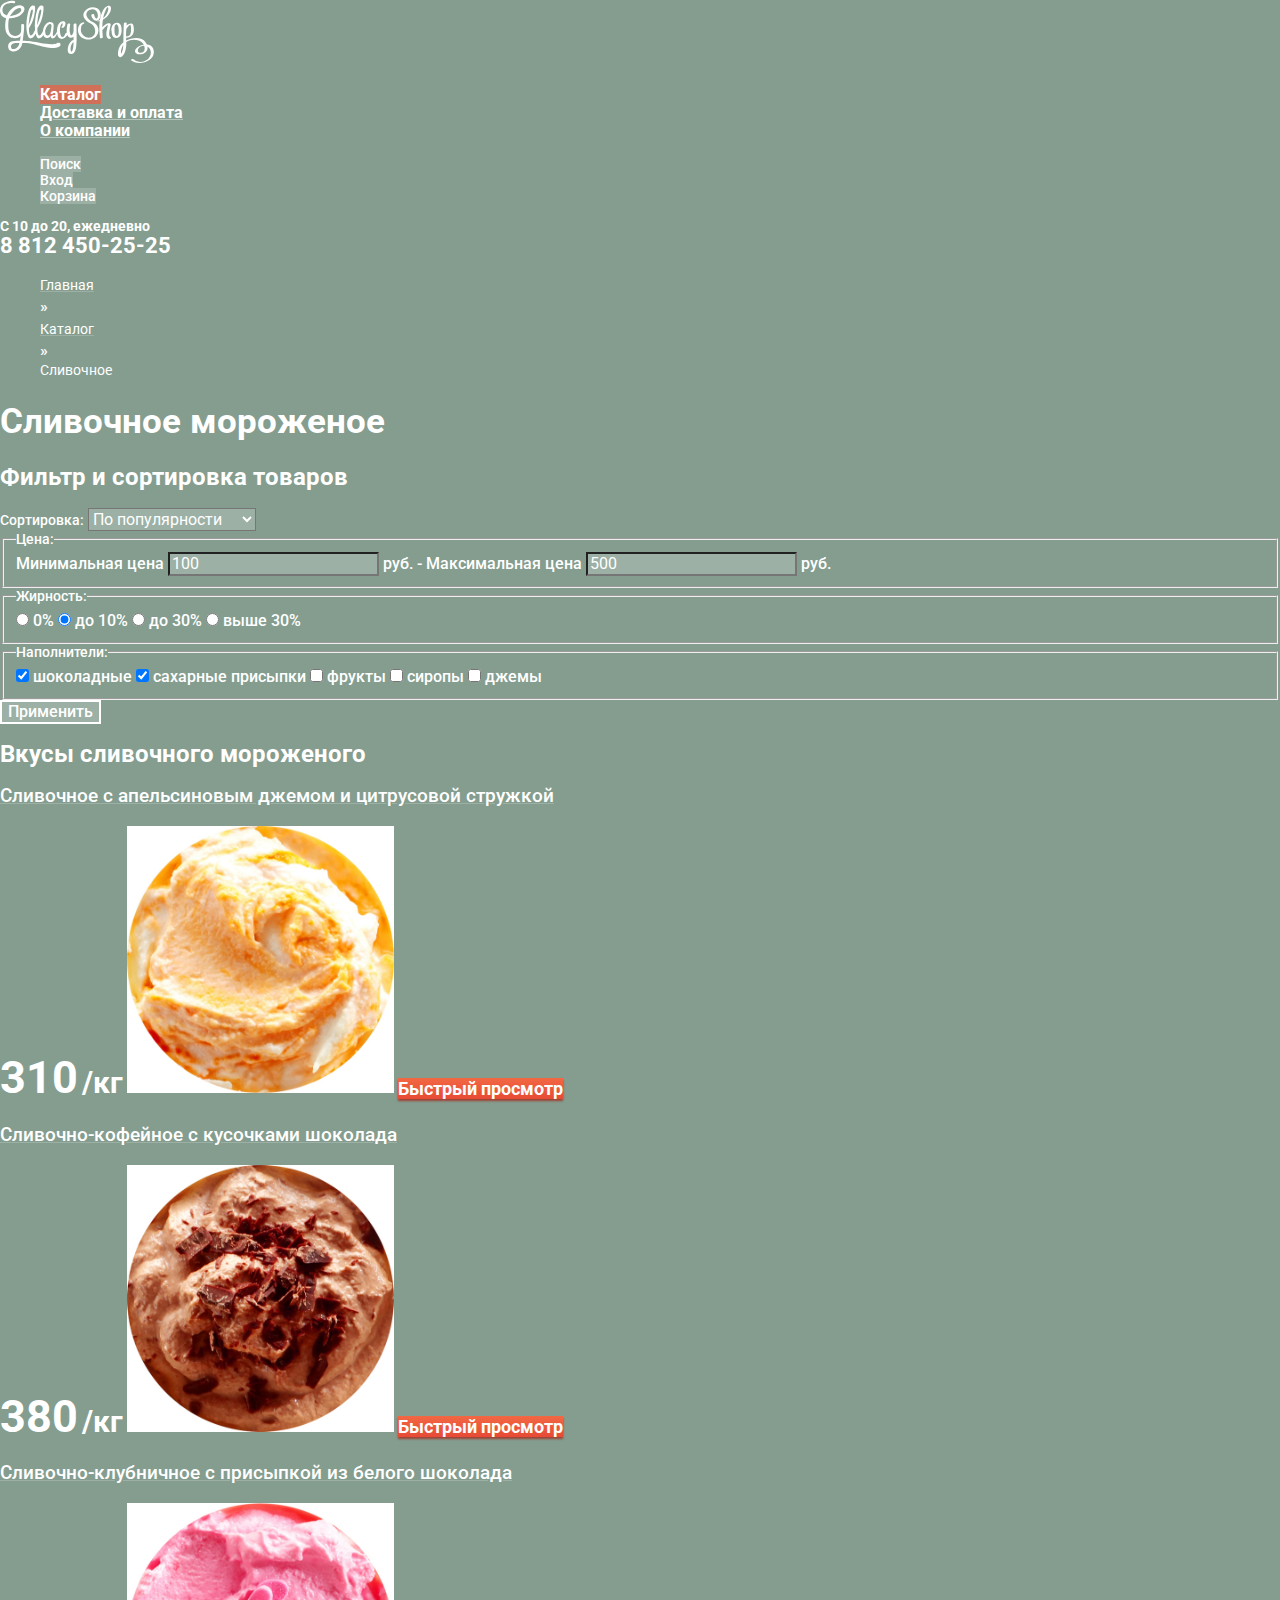
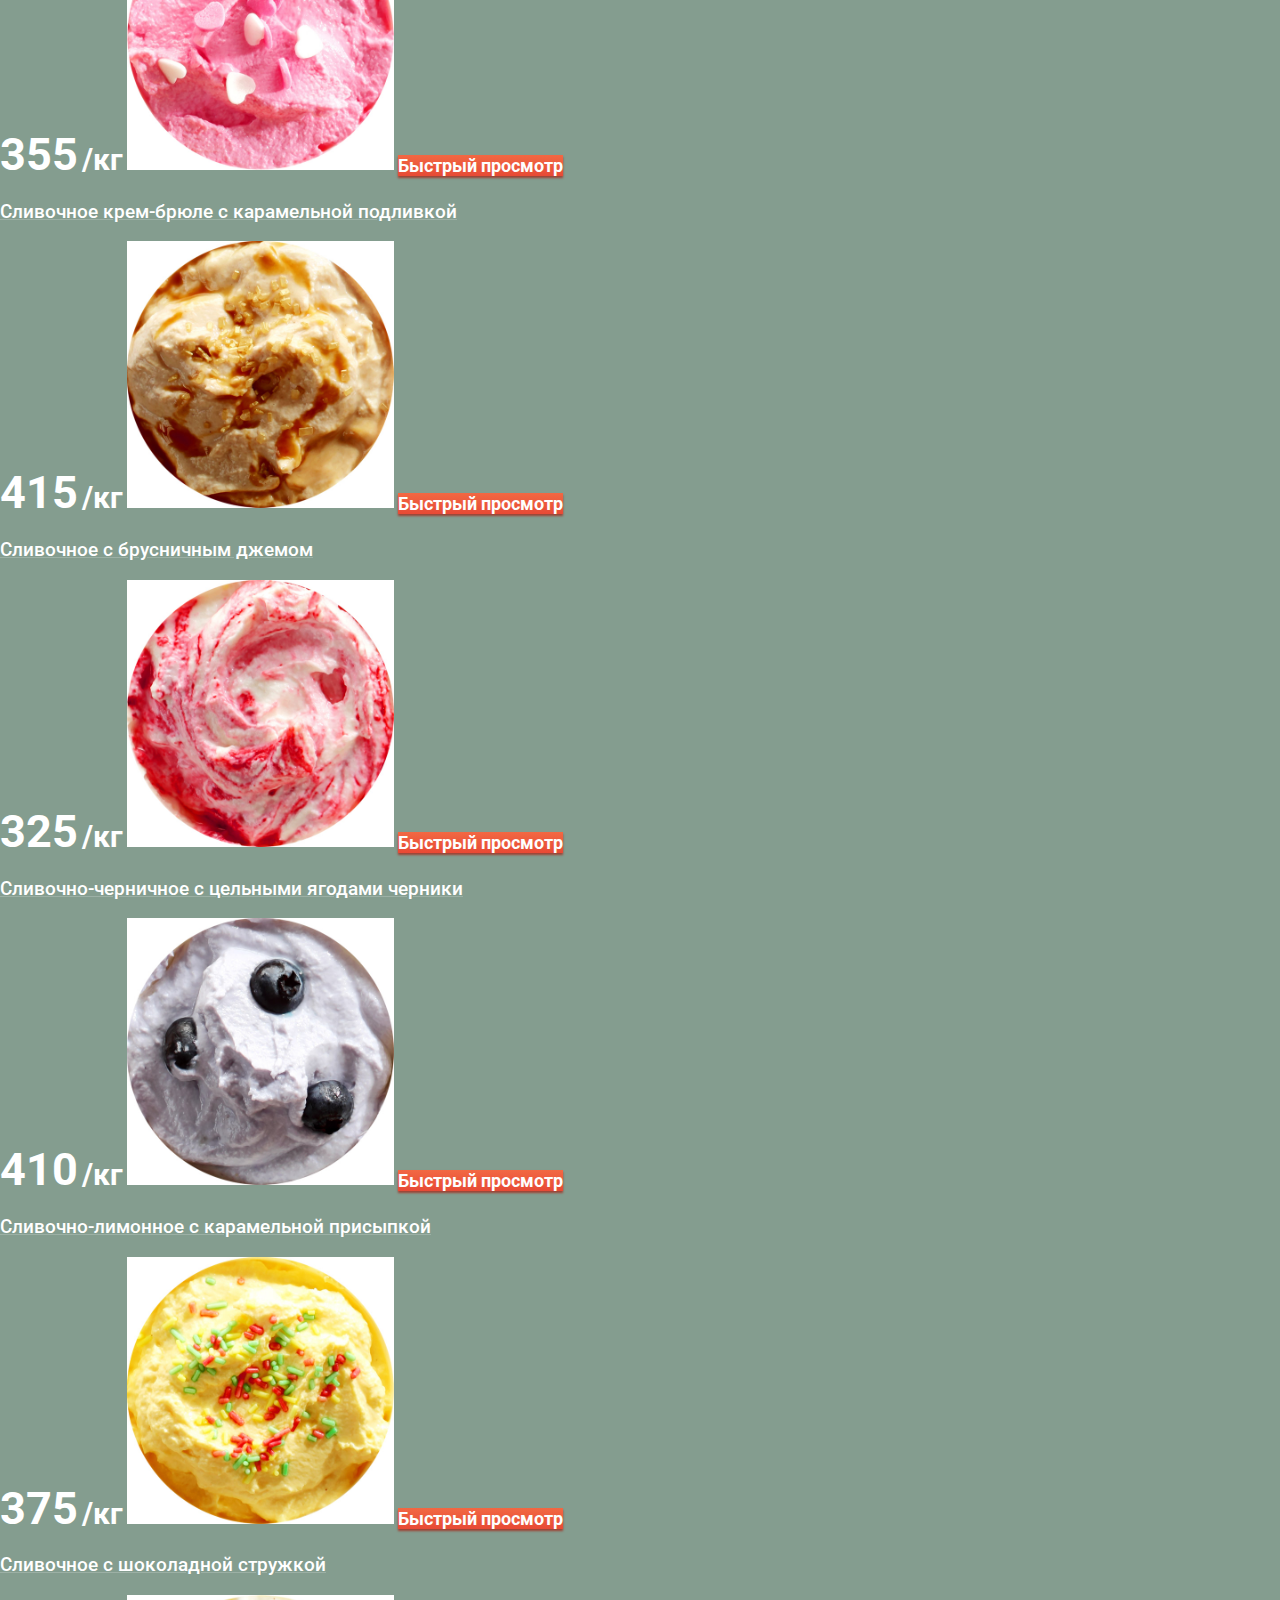
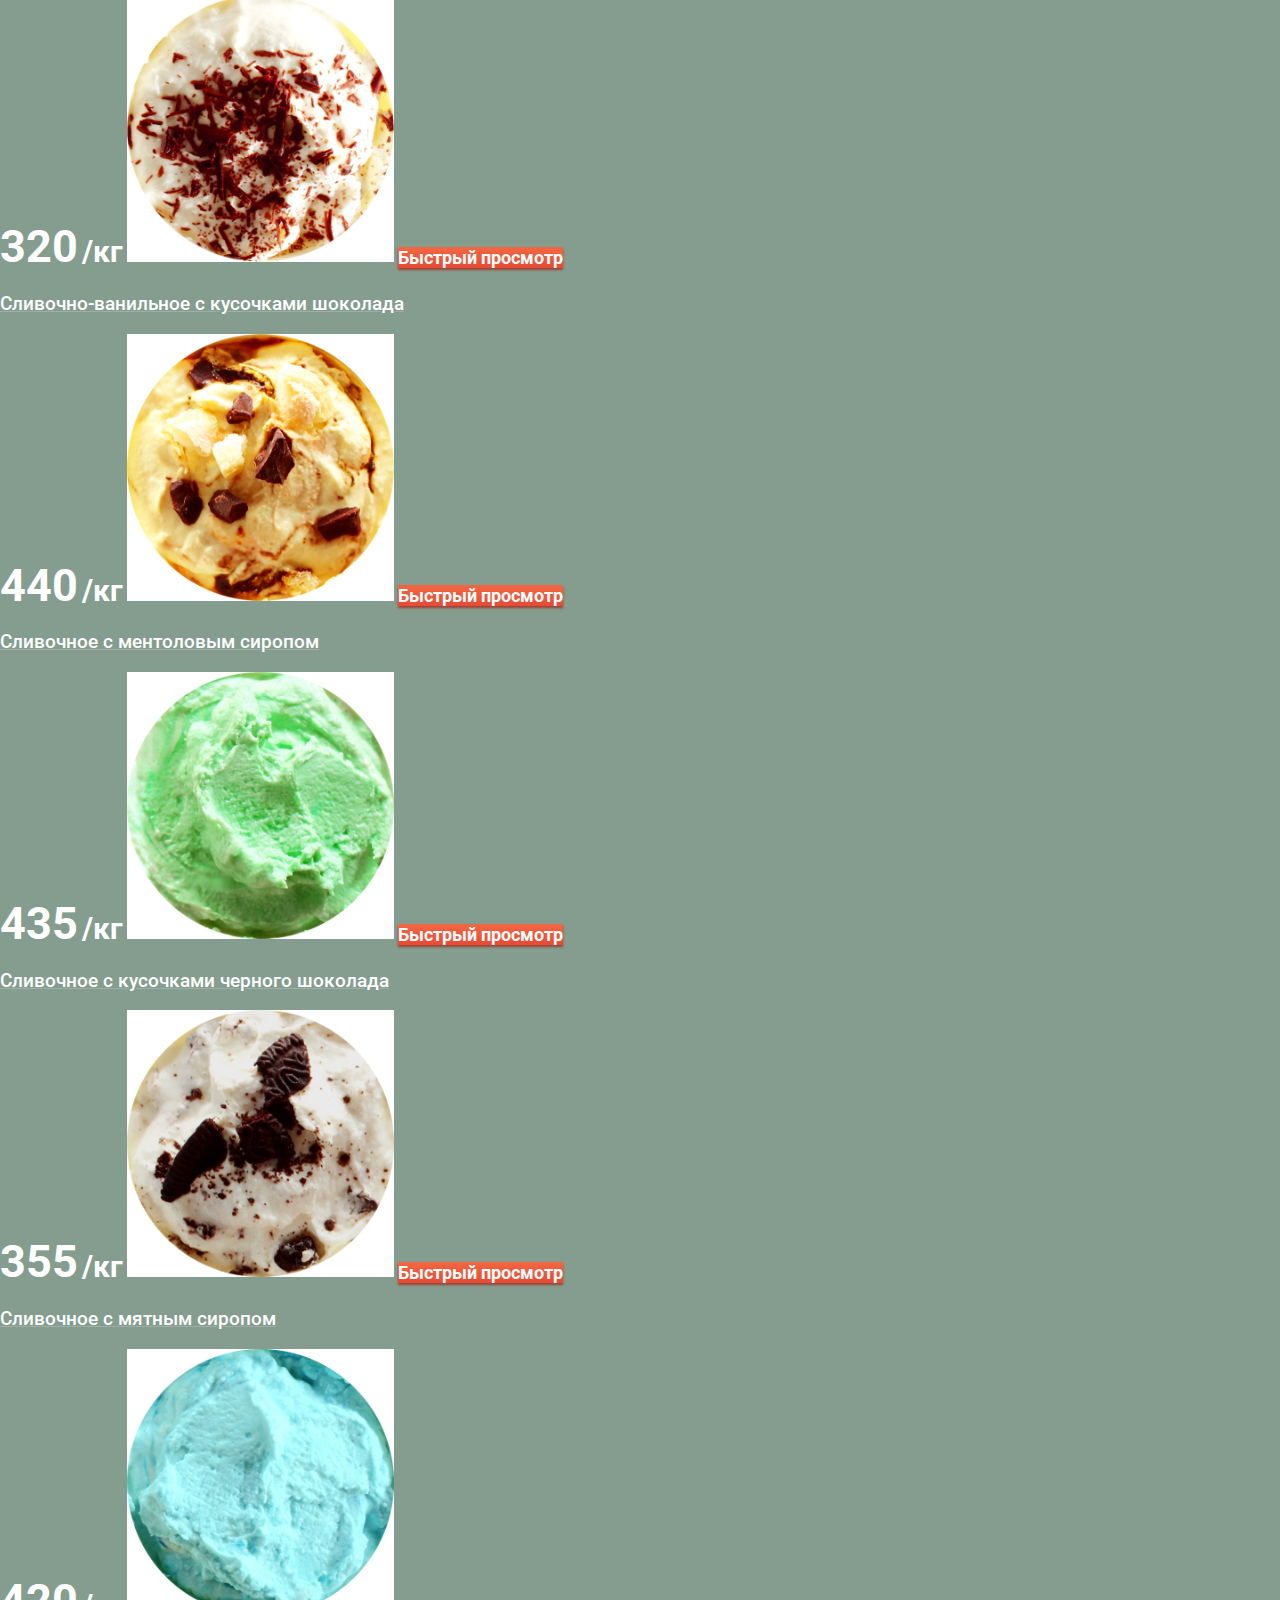
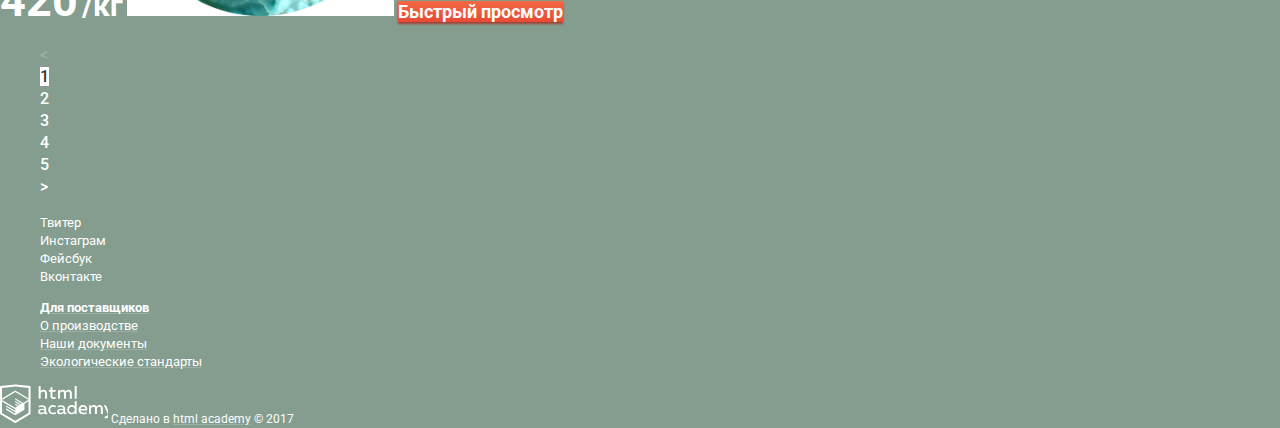
==== commit 7ae089f9: "Добавлены стили и шрифты" ====
--- a/catalog.html
+++ b/catalog.html
@@ -3,7 +3,9 @@
   <head>
     <meta charset="utf-8">
     <title>Каталог Gllacy Shop</title>
-    <link rel="stylesheet" href="css/style.css">
+    <link href="https://fonts.googleapis.com/css?family=Roboto:400,500,700&amp;subset=cyrillic" rel="stylesheet">
+    <link href="css/normalize.css" rel="stylesheet">
+    <link href="css/style.css" rel="stylesheet">
   </head>
   <body>
     <header class="page-header">
@@ -18,7 +20,7 @@
               <li class="sub-nav-item">
                 <a class="sub-nav-link" href="#"><b>Новинки</b></a>
               </li>
-              <li class="sub-nav-item">
+              <li class="sub-nav-item sub-nav-current">
                 <a class="sub-nav-link" href="#">Сливочное</a>
               </li>
               <li class="sub-nav-item">
@@ -40,7 +42,7 @@
           </li>
         </ul>
         <ul class="user-nav">
-          <li class="btn search-btn">
+          <li class="search-btn">
             <a class="user-nav-link" href="#">Поиск</a>
             <!--search.svg-->
             <div class="form form-search">
@@ -50,7 +52,7 @@
               </form>
             </div>
           </li>
-          <li class="btn login-btn">
+          <li class="login-btn">
             <a class="user-nav-link" href="#">Вход</a>
             <!--login.svg-->
             <div class="form form-login">
@@ -69,7 +71,7 @@
               </form> 
             </div>
           </li>
-          <li class="btn basket-btn">
+          <li class="basket-btn">
             <a class="user-nav-link" href="#">Корзина</a>
             <!--basket.svg basket-full.svg-->
             <section class="form form-basket">
@@ -143,7 +145,7 @@
           <a class="breadcrumbs-link" href="#">Каталог</a>
         </li>
         <li class="breadcrumbs-item">&raquo;</li>
-        <li class="breadcrumbs-link breadcrumbs-current">Сливочное</li>
+        <li class="breadcrumbs-item breadcrumbs-link breadcrumbs-current">Сливочное</li>
       </ul>
 
       <h1 class="page-title">Сливочное мороженое</h1>
@@ -209,7 +211,8 @@
         <!--1 ряд-->
         <article class="catalog-item">
           <h3>Сливочное с апельсиновым джемом и цитрусовой стружкой</h3>
-          <b>310</b> /кг
+          <span class="catalog-price">310</span>
+          <span class="catalog-kg">/кг</span>
           <a class="catalog-img" href="#">
             <img src="img/orange-ice-cream.jpg" width="267" height="267" alt="Апельсиновое мороженое">
           </a> 
@@ -217,7 +220,8 @@
         </article>
         <article class="catalog-item">
           <h3>Сливочно-кофейное с кусочками шоколада</h3>
-          <b>380</b> /кг
+          <span class="catalog-price">380</span>
+          <span class="catalog-kg">/кг</span>
           <a class="catalog-img" href="#">
             <img src="img/coffee-ice-cream.jpg" width="267" height="267" alt="Кофейное мороженое">
           </a>
@@ -225,7 +229,8 @@
         </article>
         <article class="catalog-item">
           <h3>Сливочно-клубничное с присыпкой из белого шоколада</h3>
-          <b>355</b> /кг
+          <span class="catalog-price">355</span>
+          <span class="catalog-kg">/кг</span>
           <a class="catalog-img" href="#">
             <img src="img/strawberry-ice-cream.jpg" width="267" height="267" alt="Клубничное мороженое">
           </a>
@@ -233,7 +238,8 @@
         </article>
         <article class="catalog-item">
           <h3>Сливочное крем-брюле с карамельной подливкой</h3>
-          <b>415</b> /кг
+          <span class="catalog-price">415</span>
+          <span class="catalog-kg">/кг</span>
           <a class="catalog-img" href="#">
             <img src="img/creme-brulee-cream.jpg" width="267" height="267" alt="Крем-брюле">
           </a>
@@ -242,7 +248,8 @@
         <!--2 ряд-->
         <article class="catalog-item">
           <h3>Сливочное с брусничным джемом</h3>
-          <b>325</b> /кг
+          <span class="catalog-price">325</span>
+          <span class="catalog-kg">/кг</span>
           <a class="catalog-img" href="#">
             <img src="img/cowberry-ice-cream.jpg" width="267" height="267" alt="Брусничное мороженое">
           </a>
@@ -250,7 +257,8 @@
         </article>
         <article class="catalog-item">
           <h3>Сливочно-черничное с цельными ягодами черники</h3>
-          <b>410</b> /кг
+          <span class="catalog-price">410</span>
+          <span class="catalog-kg">/кг</span>
           <a class="catalog-img" href="#">
             <img src="img/blueberry-ice-cream.jpg" width="267" height="267" alt="Черничное мороженое">
           </a>
@@ -258,7 +266,8 @@
         </article>
         <article class="catalog-item">
           <h3>Сливочно-лимонное с карамельной присыпкой</h3>
-          <b>375</b> /кг
+          <span class="catalog-price">375</span>
+          <span class="catalog-kg">/кг</span>
           <a class="catalog-img" href="#">
             <img src="img/lemon-ice-cream.jpg" width="267" height="267" alt="Лимонное мороженое">
           </a>
@@ -266,7 +275,8 @@
         </article>
         <article class="catalog-item">
           <h3>Сливочное с шоколадной стружкой</h3>
-          <b>320</b> /кг
+          <span class="catalog-price">320</span>
+          <span class="catalog-kg">/кг</span>
           <a class="catalog-img" href="#">
             <img src="img/chocolate-ice-cream.jpg" width="267" height="267" alt="Шоколадное мороженое">
           </a>
@@ -275,7 +285,8 @@
         <!--3 ряд-->
         <article class="catalog-item">
           <h3>Сливочно-ванильное с кусочками шоколада </h3>
-          <b>440</b> /кг
+          <span class="catalog-price">440</span>
+          <span class="catalog-kg">/кг</span>
           <a class="catalog-img" href="#">
             <img src="img/vanilla-ice-cream.jpg" width="267" height="267" alt="Ванильное мороженое">
           </a>
@@ -283,7 +294,8 @@
         </article>
         <article class="catalog-item">
           <h3>Сливочноe с ментоловым сиропом</h3>
-          <b>435</b> /кг
+          <span class="catalog-price">435</span>
+          <span class="catalog-kg">/кг</span>
           <a class="catalog-img" href="#">
             <img src="img/menthol-ice-cream.jpg" width="267" height="267" alt="Ментоловое мороженое">
             </a>
@@ -291,7 +303,8 @@
         </article>
         <article class="catalog-item">
           <h3>Сливочное с кусочками черного шоколада</h3>
-          <b>355</b> /кг
+          <span class="catalog-price">355</span>
+          <span class="catalog-kg">/кг</span>
           <a class="catalog-img" href="#">
             <img src="img/dark-chocolate-ice-cream.jpg" width="267" height="267" alt="Мороженое с тёмным шоколадом">
           </a>
@@ -299,7 +312,8 @@
         </article>
         <article class="catalog-item">
           <h3>Сливочное с мятным сиропом</h3>
-          <b>420</b> /кг
+          <span class="catalog-price">420</span>
+          <span class="catalog-kg">/кг</span>
           <a class="catalog-img" href="#">
             <img src="img/mint-ice-cream.jpg" width="267" height="267" alt="Мятное мороженое">
           </a>
@@ -307,26 +321,26 @@
         </article>
           
         <!--Пагинатор-->
-        <ul class="pagination-list">
-          <li class="pagination-item">
-            <a class="paginator-link" href="#">&lt;</a>  <!--icon-right-small-.svg-->
-          </li>
-          <li class="pagination-item pagination-item-current">
-            <a class="paginator-link" href="#">1</a>
-          </li>
-          <li class="pagination-item">
+        <ul class="paginator-list">
+          <li class="paginator-item">
+            &lt;  <!--icon-right-small-.svg-->
+          </li>
+          <li class="paginator-item">
+            <a class="paginator-link paginator-current" href="#">1</a>
+          </li>
+          <li class="paginator-item">
             <a class="paginator-link" href="#">2</a>
           </li>
-          <li class="pagination-item">
+          <li class="paginator-item">
             <a class="paginator-link" href="#">3</a>
           </li>
-          <li class="pagination-item">
+          <li class="paginator-item">
             <a class="paginator-link" href="#">4</a>
           </li>
-          <li class="pagination-item">
+          <li class="paginator-item">
             <a class="paginator-link" href="#">5</a>
           </li>
-          <li class="pagination-item">
+          <li class="paginator-item">
             <a class="paginator-link" href="#">&gt;</a>  <!--icon-right-small.svg-->
           </li>
         </ul>
@@ -334,7 +348,7 @@
     </main>
         
     <footer class="page-footer">
-       <ul class="footer-social"> <!--tw.svg insta.svg fb.svg vk.svg-->
+      <ul class="footer-social"> <!--tw.svg insta.svg fb.svg vk.svg-->
         <li class="social-btn">
           <a class="social-link" href="#">Твитер</a>
         </li>
@@ -368,7 +382,7 @@
         <a class="copyright-logo" href="https://htmlacademy.ru/intensive/htmlcss">
           <img alt="html academy" src="img/htmlacademy.svg" width="108" height="39">
         </a>
-        Сделано в <a href="https://htmlacademy.ru/intensive/htmlcss">html academy</a> &copy; 2017
+        Сделано в <a class="copyright-link" href="https://htmlacademy.ru/intensive/htmlcss">html academy</a> &copy; 2017
       </div>
     </footer>
 
--- a/css/style.css
+++ b/css/style.css
@@ -1,20 +1,486 @@
-
-.site-nav .sub-nav {
-	display:none;
-}
-
-.site-nav .site-nav-item:hover .sub-nav {
+body {
+	margin: 0;
+	padding: 0;
+
+	font-family: 'Roboto', Arial, sans-serif;
+	font-size: 16px;
+	line-height: 22px;
+	font-weight: 500;
+	color: #ffffff;
+
+	background-color: #849d8f;
+}
+
+a {
+	text-decoration: none;
+}
+
+.btn {
+	font-size: 18px;
+	line-height: 24px;
+	font-weight: bold;
+	color: #fefefe;
+	text-align: center;
+	vertical-align: middle;
+
+	background-image: linear-gradient(to top, #e74a35, #f26843);
+    box-shadow: 0px 2px 2px 0 rgba(172, 16, 0, 0.64);
+}
+
+.btn:hover,
+.btn:focus {
+	background-image: 
+	  linear-gradient(to top, #e74a35, #f26843),
+	  linear-gradient(rgba(255, 255, 255, 0.2), rgba(255, 255, 255, 0.2));
+    box-shadow: 0px 2px 2px 0 #ac1000;
+}
+
+.btn:active {
+	background-image:
+	  linear-gradient(to bottom, #e74a35, #f26843),
+	  linear-gradient(rgba(0, 0, 0, 0.07), rgba(0, 0, 0, 0.07));
+    box-shadow: inset 0px 2px 2px 0 #942718;
+}
+
+.btn-slider {
+	font-size: 32px;
+	line-height: 44px;	
+}
+
+.btn-filters {
+	font-size: 16px;
+	line-height: 18px;
+	font-weight: 500;
+	color: #ffffff;
+
+	background: rgba(255,255,255,0.2);
+	border: solid 2px #ffffff;
+	box-shadow: none;
+}
+
+.btn-filters:hover,
+.btn-filters:focus,
+.btn-filters:active {
+	font-size: 16px;
+	line-height: 18px;
+	font-weight: 500;
+	color: #323232;
+
+	background: #f8f7f4;
+	border: solid 2px #ffffff;
+	box-shadow: none;
+}
+
+/*Шапка_начало*/
+
+.main-nav {
+	color: #ffffff;
+
+	background-color: #849d8f;
+}
+
+.site-nav {
+	font-size: 16px;
+	line-height: 18px;
+	font-weight: bold;
+	list-style: none;
+}
+
+.sub-nav {
+	font-size: 14px;
+	line-height: 16px;
+	font-weight: normal;
+	list-style: none;
+
+	background-color: #f8f7f4;
+}
+
+.user-nav {
+	font-size: 14px;
+	line-height: 16px;
+	font-weight: 500;
+	list-style: none;
+}
+
+.user-nav a {
+	color: #ffffff;
+
+	background-color: rgba(255,255,255,0.2);
+}
+
+.site-nav-link {
+	color: #ffffff;
+	text-decoration-line: underline;
+	text-decoration-color: rgba(255,255,255,0.4);
+}
+
+/*.header-worktime a {
+	color: #ffffff;
+}*/
+
+.sub-nav-link {
+	color: #323232;
+}
+
+.form {
+	font-size: 14px;
+	line-height: 24px;
+	color: #999999;
+	background-color: #f8f7f4;
+}
+
+.login-link {
+	font-size: 13px;
+	color: #323232;
+	text-decoration-line: underline;
+	text-decoration-color: rgba(0,0,0,0.2);
+}
+
+.form-basket {
+	font-size: 13px;
+	line-height: 16px;
+	color: #323232;
+}
+
+.basket-price {
+	color: #999999;
+}
+
+.basket-total {
+	font-size: 15px;
+	font-weight: bold;
+	line-height: 18px;
+}
+
+.header-worktime {
+	font-size: 14px;
+	line-height:16px;
+	font-weight: bold;
+}
+
+.phone {
+	font-size: 22px;
+	line-height:24px;
+	font-weight: bold;	
+	color: #ffffff;
+}
+
+/*Шапка_конец*/
+
+
+/*Состояния_начало*/
+
+.site-nav-link:hover,
+.site-nav-link:focus {
+	color: #333333; /*Может быть тут цвет как у вход/поиск/корзина? #323232*/
+
+	background-color: #f7f6f3; /*Может быть тут цвет как у вход/поиск/корзина? #f8f7f4*/
+}
+
+.site-nav-link:active {
+	color: #333333;
+
+	background-color: #ededed;
+}
+
+.site-nav-current > a {
+	text-decoration: none;
+
+	background-color: #d07058;
+}
+
+.sub-nav-link:hover,
+.sub-nav-link:focus {
+	background-color: #fbded7;
+}
+
+.sub-nav-link:active {
+	background-color: #f6b5a5;
+}
+
+.sub-nav-current a {
+	color: #ffffff;
+
+	background-color: #d07058;
+}
+
+.user-nav-link:hover,
+.user-nav-link:focus {
+	color: #323232;
+
+	background-color: #f8f7f4;
+}
+
+.login-link:hover {
+	color: #e84d37;
+	text-decoration-color: rgba(0,0,0,0.2);
+}
+
+.site-nav-item:hover .sub-nav {
 	display: block;
 }
 
-.user-nav .form-search,
-.user-nav .form-login,
-.user-nav .form-basket {
+.sub-nav,
+.form-search,
+.form-login,
+.form-basket {
 	display: none;
 }
 
-.user-nav .search-btn:hover .form-search,
-.user-nav .login-btn:hover .form-login,
-.user-nav .basket-btn:hover .form-basket {
+.search-btn:hover .form-search,
+.search-btn:focus .form-search,
+.login-btn:hover .form-login,
+.login-btn:focus .form-login,
+.basket-btn:hover .form-basket,
+.basket-btn:focus .form-basket {
 	display: block;
-}+}
+
+.form .input:hover,
+.form .input:focus  {
+	border: solid 2px rgba(154, 154, 154, 0.52);
+}
+/*Состояния_конец*/
+
+.slider-item {
+	font-size: 60px;
+	line-height:60px;
+	font-weight: bold;
+}
+
+.promo h2 {
+    font-size: 35px;
+    line-height: 41px;
+    font-weight: bold;
+}
+
+.promo p {
+	font-size: 18px;
+    font-weight: bold;
+}
+
+.catalog-item h3 {
+	font-weight: 500;
+	text-decoration-line: underline;
+	text-decoration-color: rgba(255,255,255,0.2);
+}
+
+.catalog-price {
+	font-size: 45px;
+    line-height: 45px;
+    font-weight: bold;
+}
+
+.catalog-kg {
+	font-size: 30px;
+    line-height: 45px;
+    font-weight: bold;
+}
+
+.features {
+	color: #323232;
+
+	background: #fae4b4 url("img/waffle.jpg") repeat; /*не работает вафля*/
+}
+
+.features h2 {
+	font-size: 24px;
+    line-height: 30px;
+}
+
+.features-list {
+	list-style: none;
+}
+
+.feature-item p {
+	font-weight: normal;
+}
+
+.news {
+	font-weight: normal;
+	color: #323232;
+	background: white url("img/article-ice-cream.jpg") no-repeat; /*не работает мороженка*/
+}
+
+.news-link {
+	font-size: 24px;
+	line-height: 30 px;
+	font-weight: bold;
+	color: #323232;
+	text-decoration: underline;
+}
+
+.news-link:hover,
+.news-link:focus,
+.news-link:active {
+	color: #e84d37;
+}
+
+.subscription {
+	font-weight: normal;
+	color: #5a5a5a;
+
+	background: #f8f7f4 url("img/subscriprion.svg") no-repeat; /*не работает градиент*/
+}
+
+.subscription-form {
+	font-size: 16px;
+}
+
+.contacts {
+	font-size: 14px;
+	line-height: 20px;
+	font-weight: normal;
+	color: #323232;
+
+	background-color: #ffffff;
+}
+
+.contacts-adress {
+	font-size: 18px;
+	line-height: 24px;
+	font-weight: bold;
+}
+
+.contacts-phone {
+	font-size: 18px;
+	line-height: 22px;
+	font-weight: bold;
+	color: #323232;
+}
+
+.contacts-worktime {
+	line-height: 22px;
+}
+
+/*Каталог_начало*/
+
+.breadcrumbs {
+	list-style: none;
+}
+
+.breadcrumbs-link {
+	font-size: 14px;
+	line-height: 16px;
+	font-weight: normal;
+	color: #ffffff;
+
+    text-decoration-line: underline;
+	text-decoration-color: rgba(255,255,255,0.2);
+}
+
+.breadcrumbs-current {
+	text-decoration: none;
+}
+
+.page-title {
+	font-size: 35px;
+	line-height: 41px;
+	font-weight: bold;
+}
+
+.filters-title {
+	font-size: 14px;
+	line-height: 16px;
+}
+
+.sort,
+.price {
+	color: #ffffff;
+	line-height: 18px;
+
+	background-color: rgba(255,255,255,0.2);
+	/*rgba(248, 247, 244, 0.2); - везде, кроме .sort, фон #ffffff, поэтому делаем для .sort тоже #ffffff*/
+}
+
+.paginator-list {
+	list-style: none;
+}
+
+.paginator-link {
+	line-height: 18px;
+	color: #ffffff;
+}
+
+.paginator-current {
+	color: #323232;
+
+	background-color: #ffffff;
+}
+
+.paginator-item:first-child {
+	color: rgba(255,255,255,0.2);
+}
+
+
+/*Каталог_конец*/
+
+
+/*Подвал_начало*/
+.page-footer {
+	font-size: 13px;
+	line-height: 18px;
+	font-weight: normal;
+}
+.page-footer ul {
+	list-style: none;
+}
+
+.social-link {
+	color: #ffffff;
+}
+
+.doc-link {
+	color: #ffffff;
+	text-decoration-line: underline;
+	text-decoration-color: rgba(255,255,255,0.2);
+}
+
+.footer-copyright {
+	font-size: 12px;
+	color: #fefefe;
+}
+
+.copyright-link {
+	color: #fefefe;
+	text-decoration-line: underline;
+	text-decoration-color: rgba(255,255,255,0.2);
+}
+
+.doc-link:hover,
+.doc-link:focus,
+.doc-link:active,
+.copyright-link:hover,
+.copyright-link:focus,
+.copyright-link:active {
+	color: #ffbc9e;
+	text-decoration-color: rgba(255,188,158,0.2);
+}
+
+/*Подвал_конец*/
+
+.modal-feedback {
+	background-color: #f8f7f4;
+}
+
+.modal-feedback h2 {
+	font-size: 24px;
+	line-height: 28px;
+	color: #323232;
+}
+
+.feedback-input {
+	line-height: 24px;
+	color: #999999;
+
+	background-color: #ffffff;
+    border: solid 1px rgba(178, 178, 178, 0.52);
+}
+
+.feedback-input-text {
+	line-height: 24px;
+	color: #999999;
+
+	background-color: #ffffff;
+    border: solid 1px rgba(178, 178, 178, 0.52);
+}
